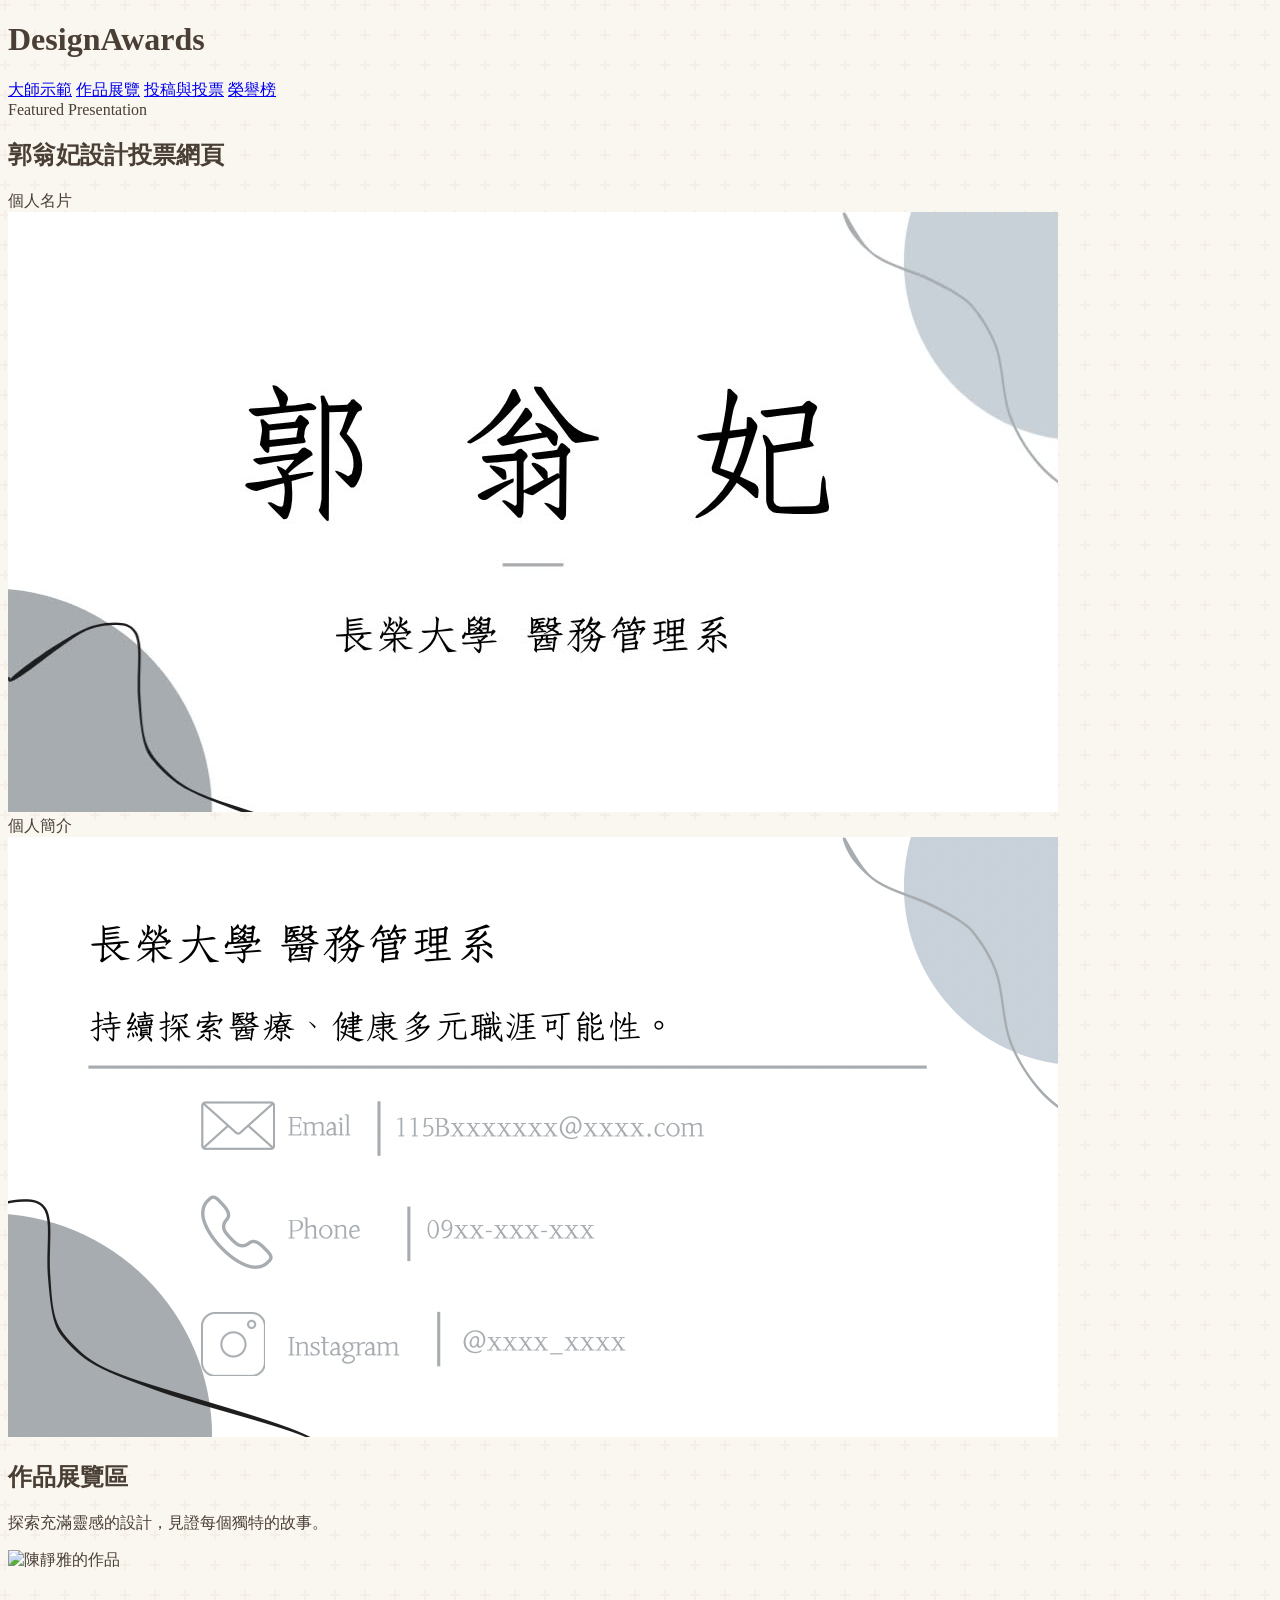
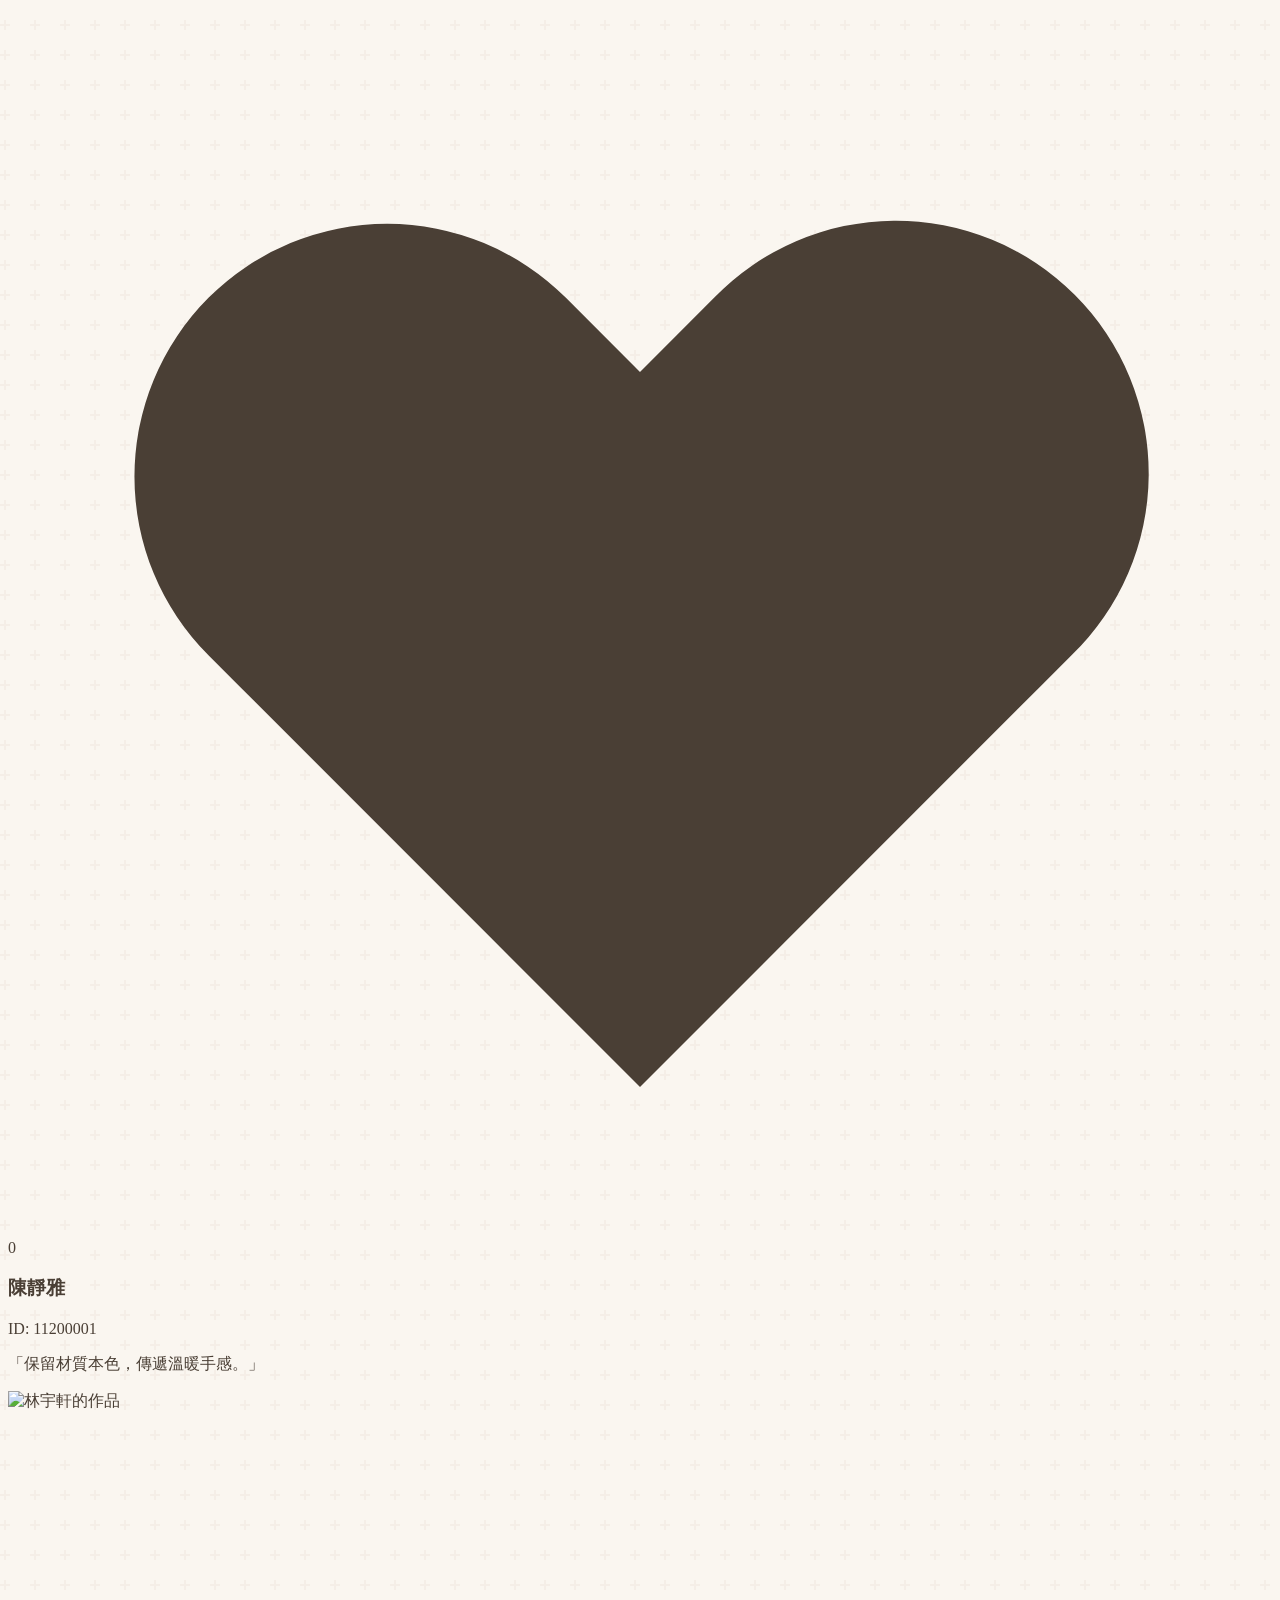
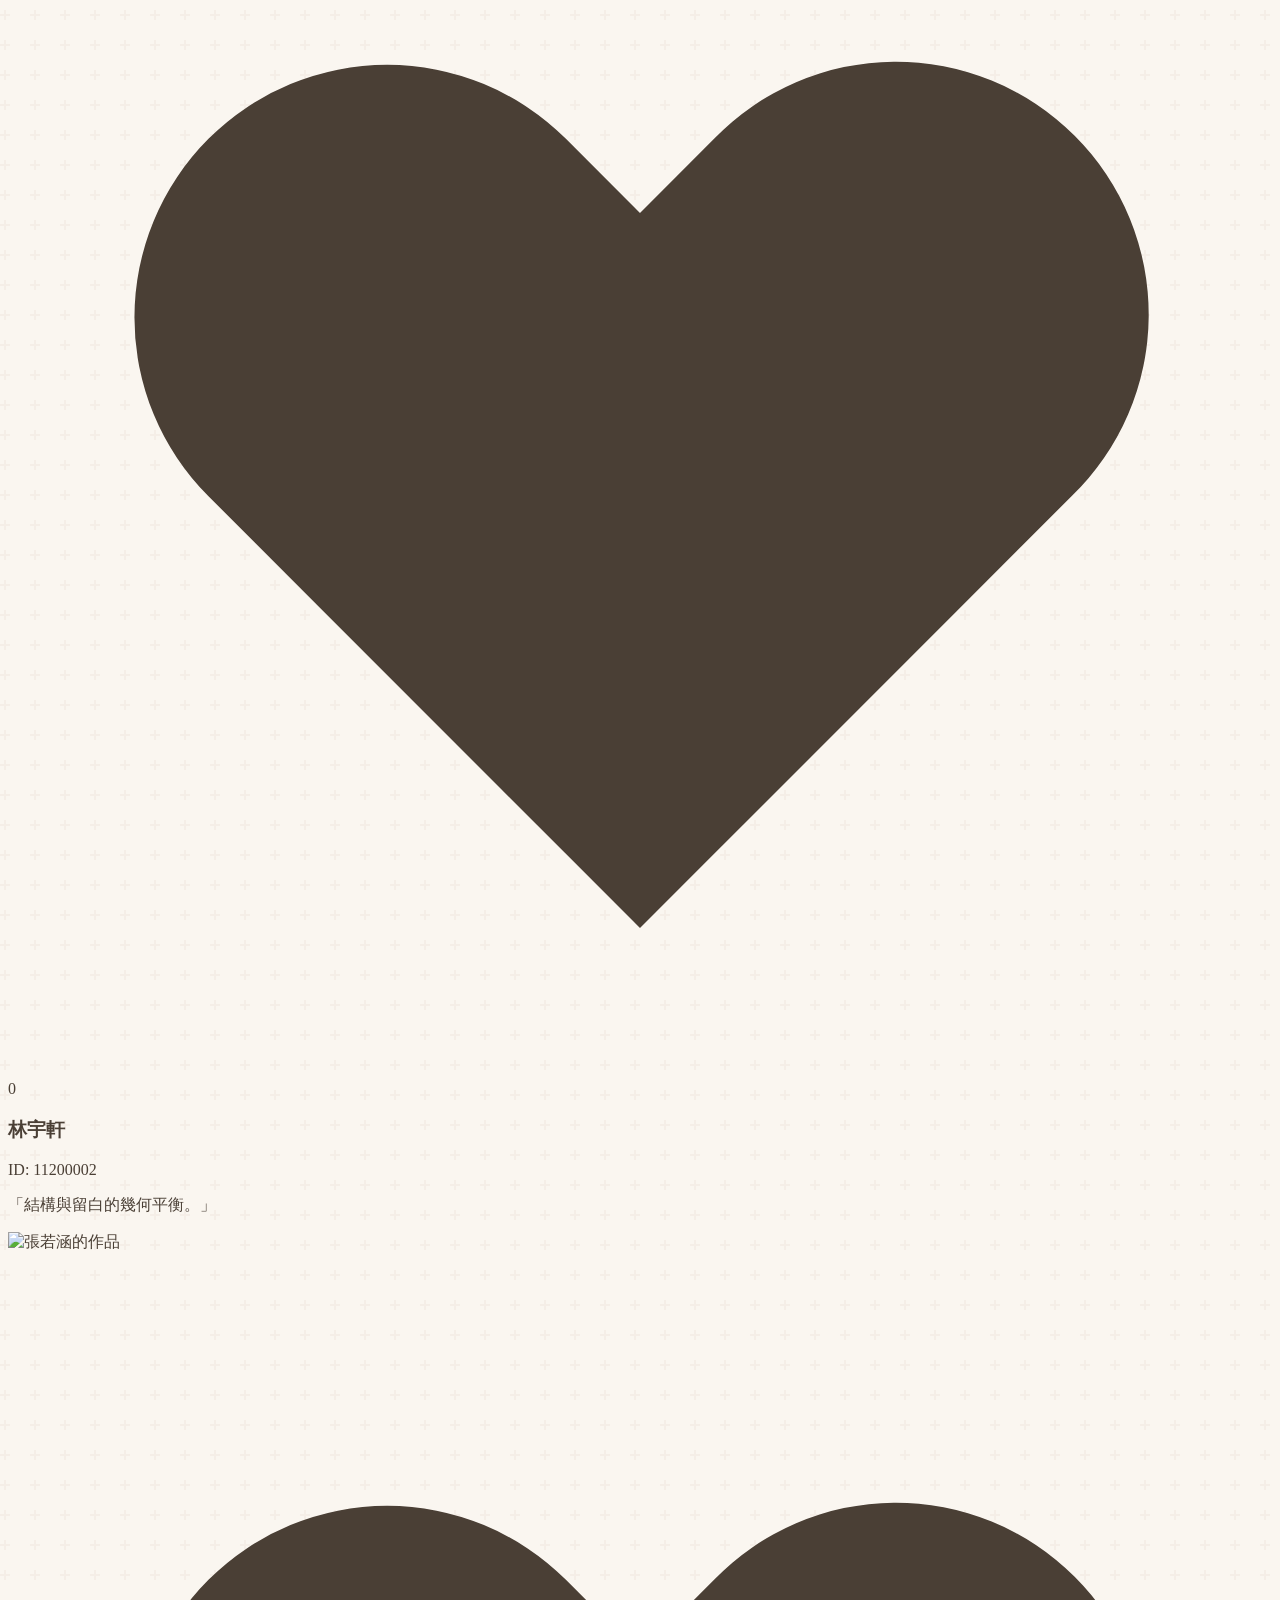
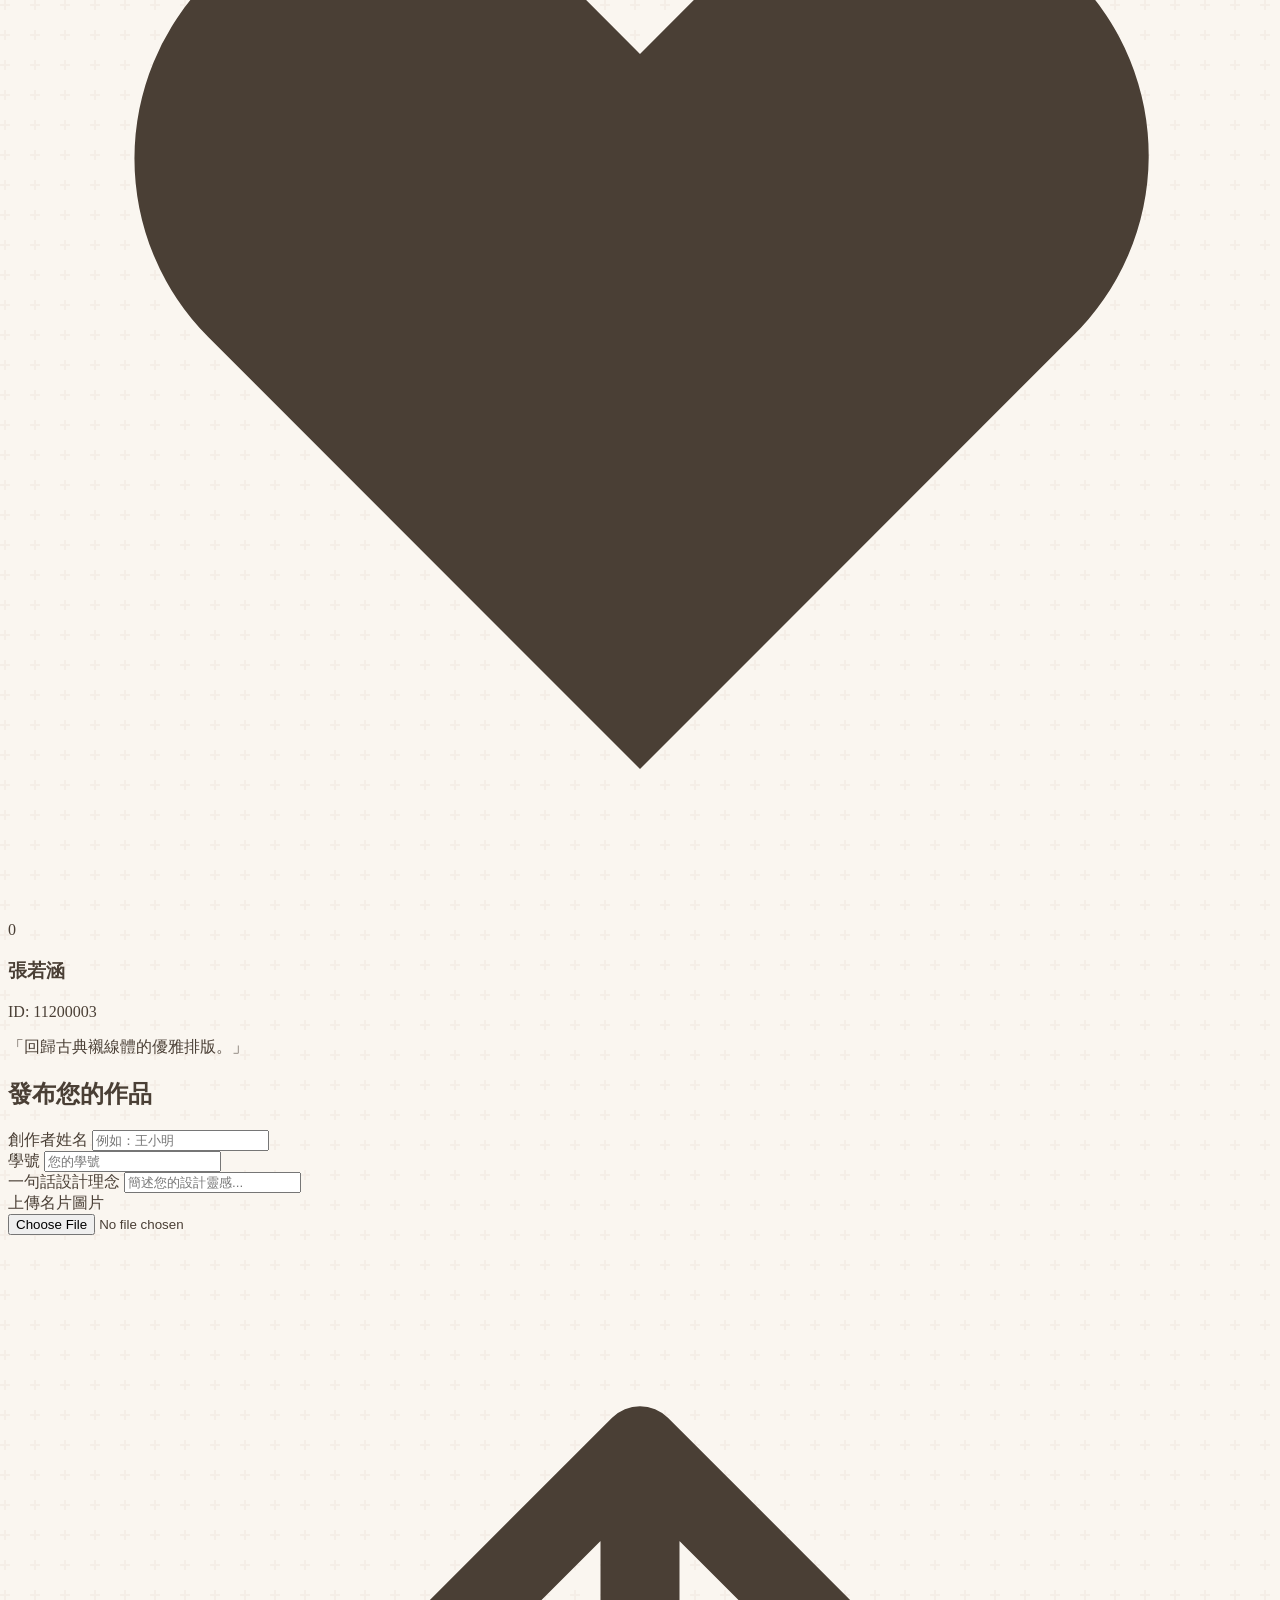
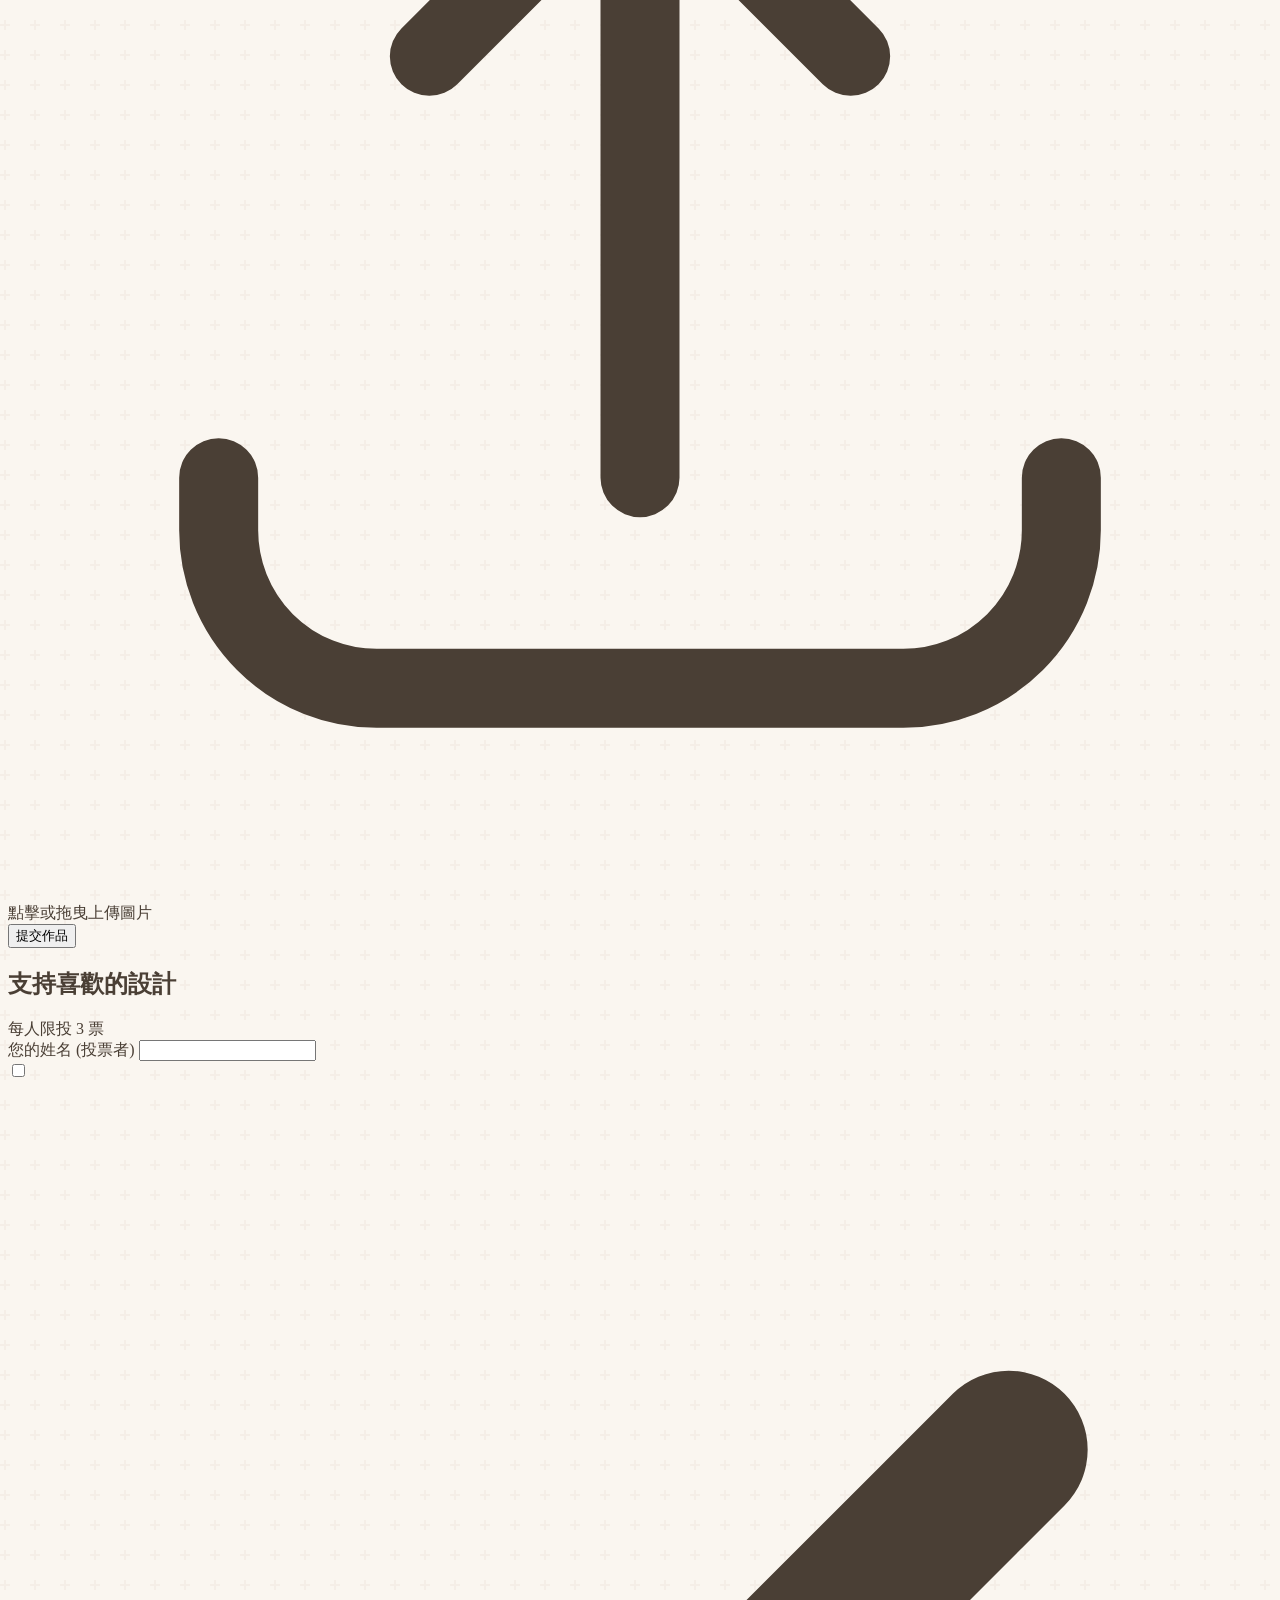
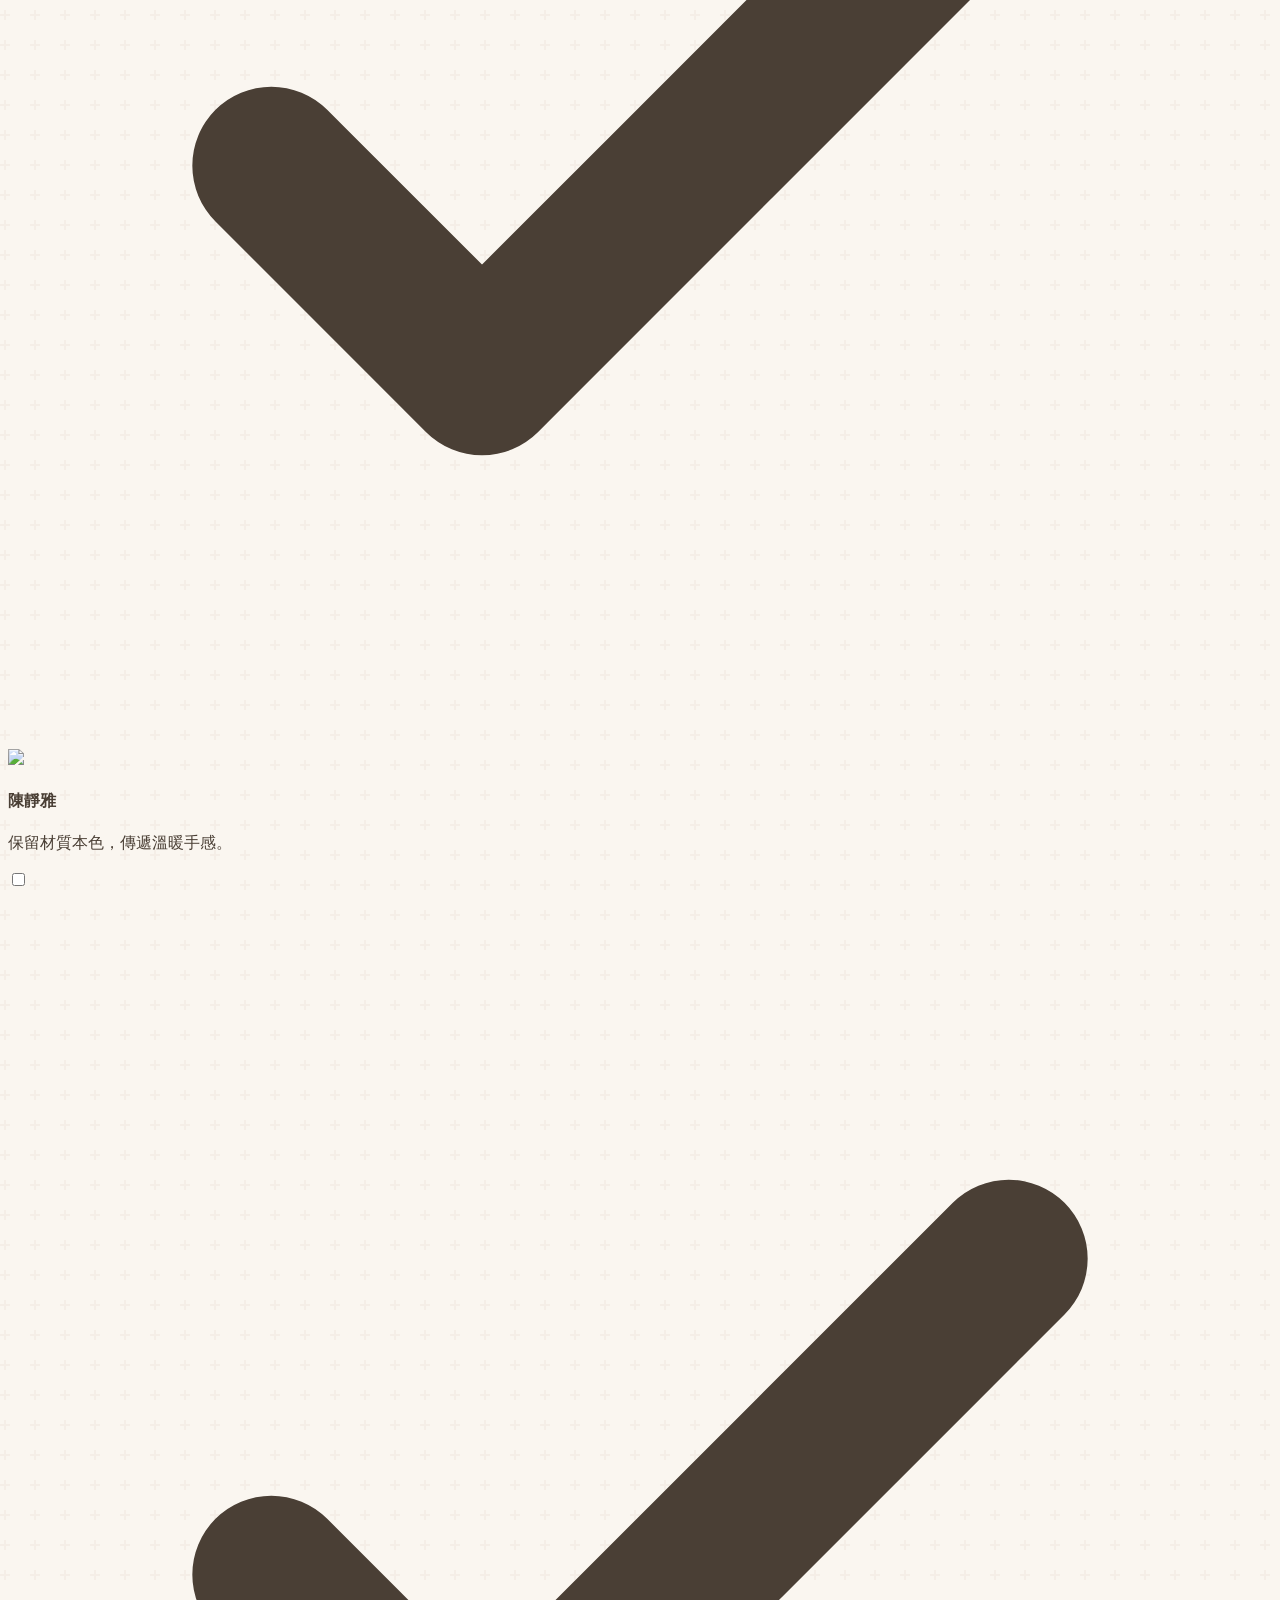
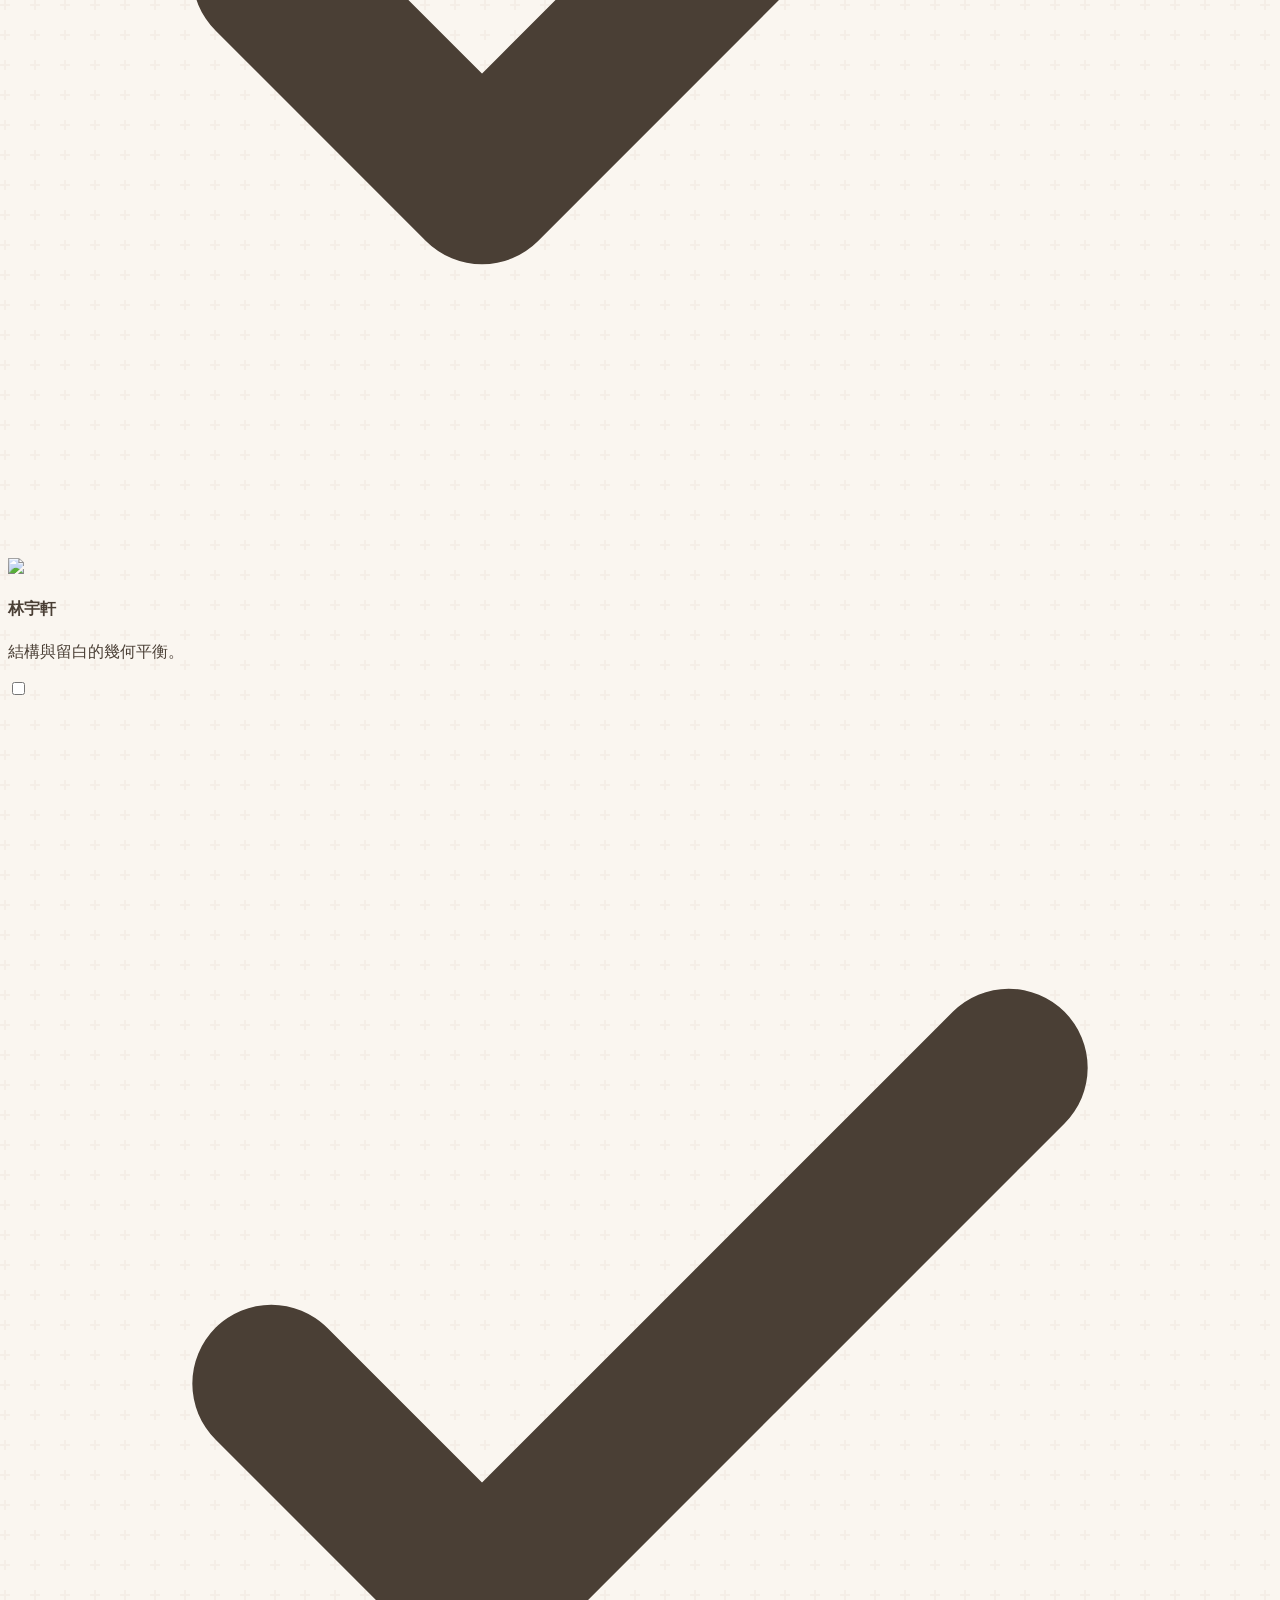
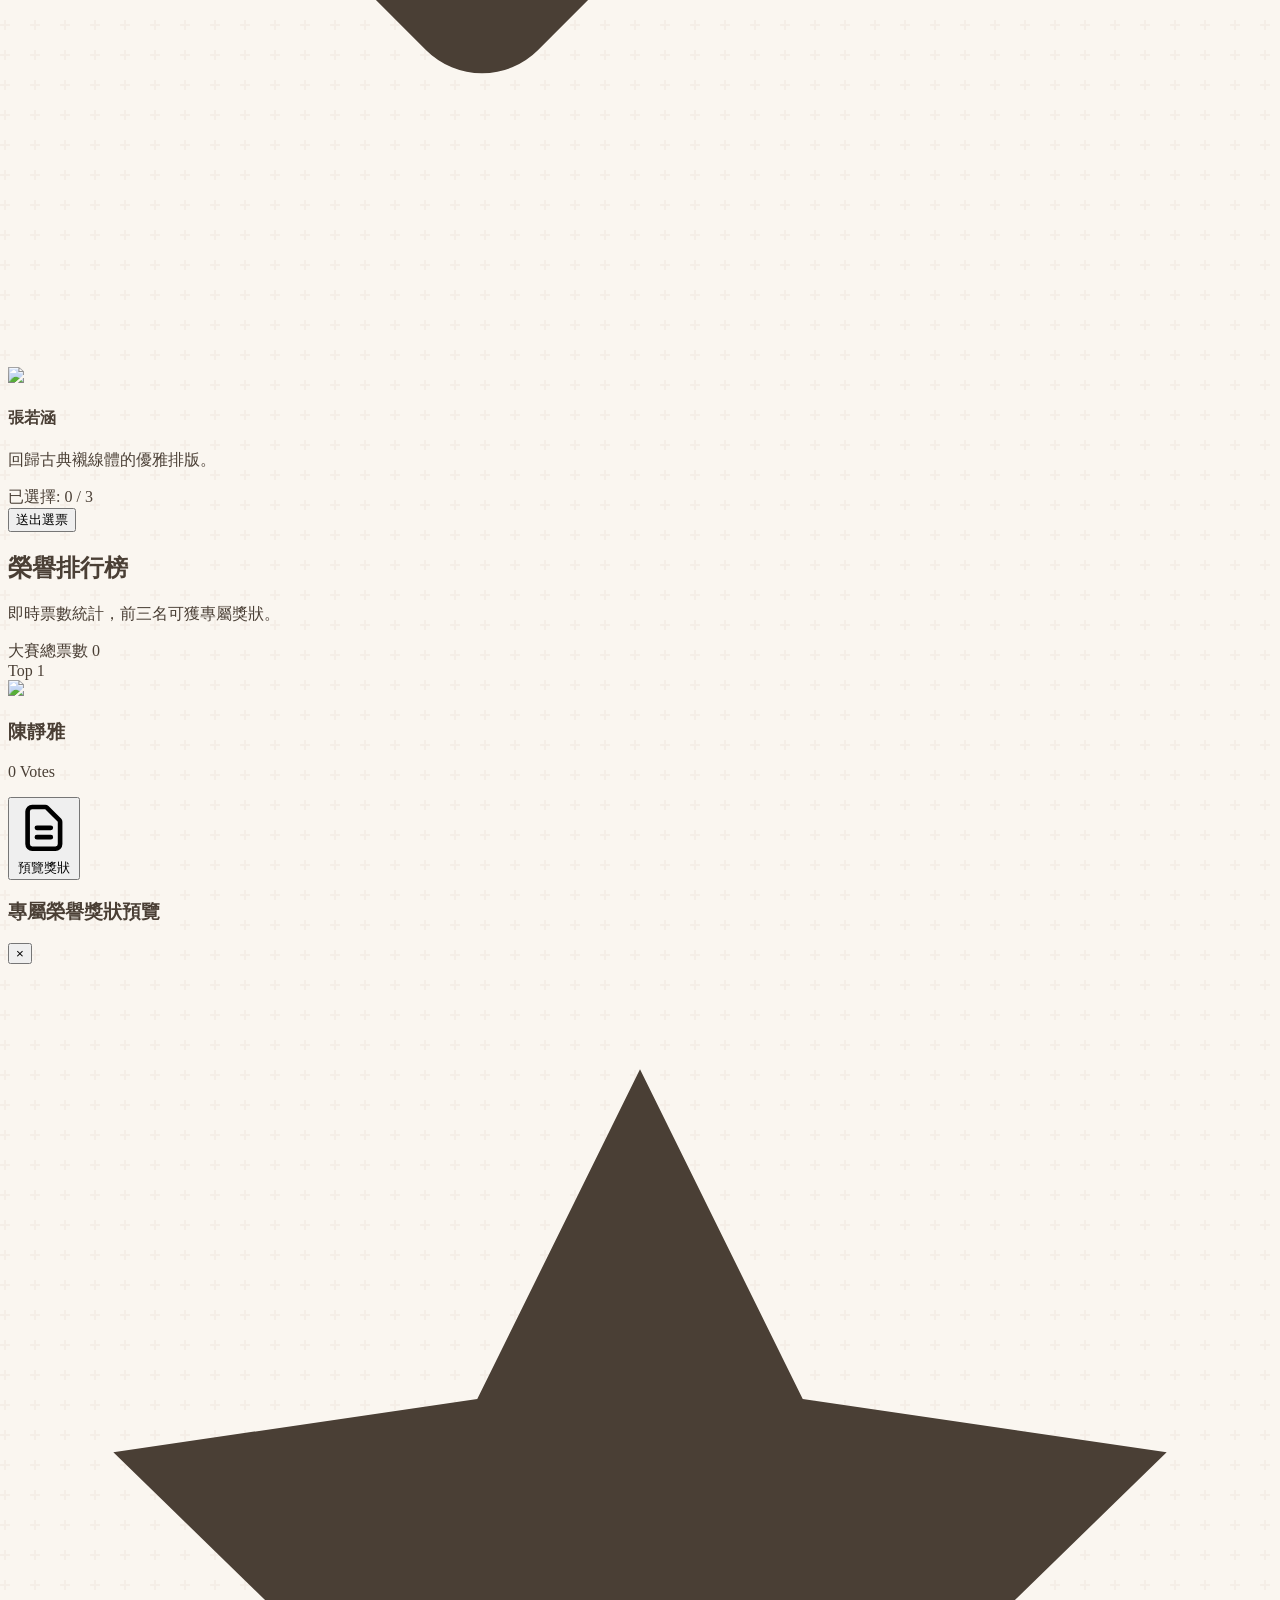
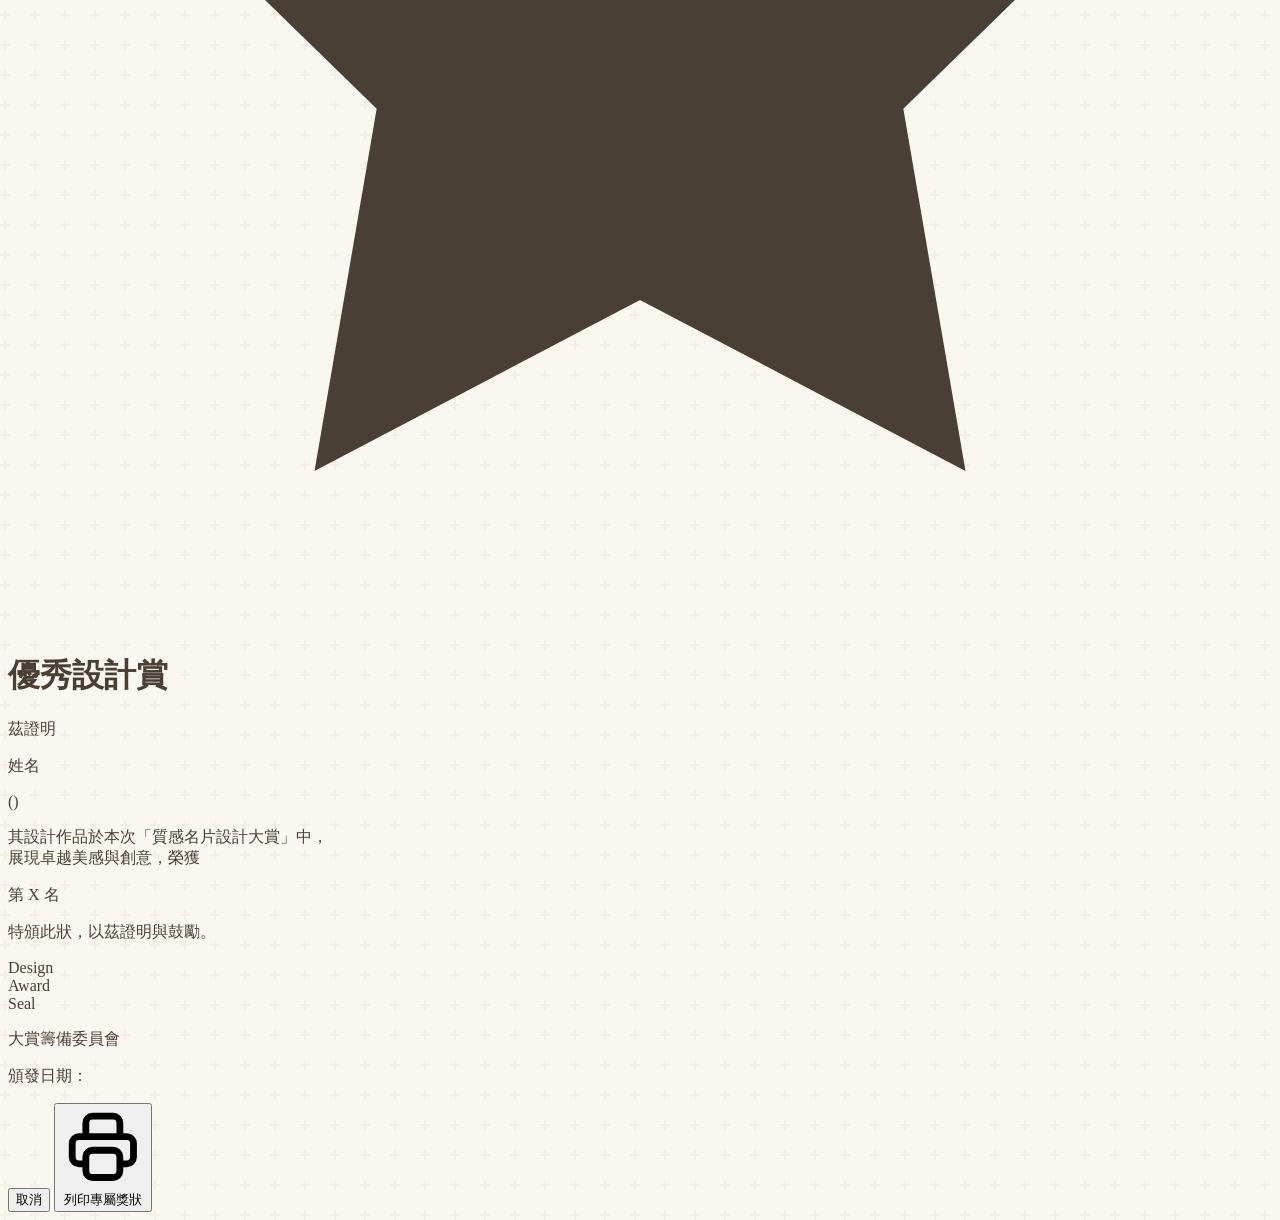
==== index.html @ 56fc7d0a "Rename pagessss.html to index.html" ====
<!DOCTYPE html>
<html lang="zh-TW">
<head>
    <meta charset="UTF-8">
    <meta name="viewport" content="width=device-width, initial-scale=1.0">
    <title>名片展覽與投票系統 | 質感大賞</title>
    <script src="https://cdn.tailwindcss.com"></script>
    <link href="https://fonts.googleapis.com/css2?family=Noto+Serif+TC:wght@400;600;700;900&family=Noto+Sans+TC:wght@300;400;500;700&display=swap" rel="stylesheet">
    <script>
        tailwind.config = {
            theme: {
                extend: {
                    colors: {
                        beige: {
                            50: '#FDFBF7',
                            100: '#FAF6F0', // 主背景
                            200: '#F0E7DB', // 卡片邊框/底色
                            300: '#D4C3B3', // 輔助色
                            400: '#B8A391',
                            500: '#A6907C', // 按鈕 hover
                            600: '#8A735E', // 按鈕主色
                            700: '#6B5744',
                            800: '#4A3F35', // 主要文字
                            900: '#2E261F', // 標題文字
                        }
                    },
                    fontFamily: {
                        serif: ['"Noto Serif TC"', 'serif'],
                        sans: ['"Noto Sans TC"', 'sans-serif'],
                    },
                    boxShadow: {
                        'elegant': '0 10px 30px -10px rgba(74, 63, 53, 0.1)',
                        'elegant-hover': '0 20px 40px -10px rgba(74, 63, 53, 0.15)',
                    }
                }
            }
        }
    </script>
    <style>
        body {
            background-color: #FAF6F0;
            background-image: url("data:image/svg+xml,%3Csvg width='60' height='60' viewBox='0 0 60 60' xmlns='http://www.w3.org/2000/svg'%3E%3Cg fill='none' fill-rule='evenodd'%3E%3Cg fill='%23d4c3b3' fill-opacity='0.15'%3E%3Cpath d='M36 34v-4h-2v4h-4v2h4v4h2v-4h4v-2h-4zm0-30V0h-2v4h-4v2h4v4h2V6h4V4h-4zM6 34v-4H4v4H0v2h4v4h2v-4h4v-2H6zM6 4V0H4v4H0v2h4v4h2V6h4V4H6z'/%3E%3C/g%3E%3C/g%3E%3C/svg%3E");
            color: #4A3F35;
        }

        /* 隱藏原生滾動條，加上優雅樣式 */
        ::-webkit-scrollbar { width: 8px; }
        ::-webkit-scrollbar-track { background: #FAF6F0; }
        ::-webkit-scrollbar-thumb { background: #D4C3B3; border-radius: 4px; }
        ::-webkit-scrollbar-thumb:hover { background: #A6907C; }

        /* 列印模式的 CSS 設定 */
        @media print {
            body * { visibility: hidden; }
            #print-area, #print-area * { visibility: visible; }
            #print-area { position: absolute; left: 0; top: 0; width: 100%; margin: 0; padding: 0; }
            .no-print { display: none !important; }
            @page { margin: 0; }
        }

        .fade-in { animation: fadeIn 0.4s ease-out forwards; }
        @keyframes fadeIn { from { opacity: 0; transform: translateY(10px); } to { opacity: 1; transform: translateY(0); } }

        /* Toast 動畫 */
        @keyframes slideInUp { from { opacity: 0; transform: translate(-50%, 20px); } to { opacity: 1; transform: translate(-50%, 0); } }
        @keyframes fadeOutDown { from { opacity: 1; transform: translate(-50%, 0); } to { opacity: 0; transform: translate(-50%, 20px); } }
        .toast-enter { animation: slideInUp 0.3s ease-out forwards; }
        .toast-leave { animation: fadeOutDown 0.3s ease-in forwards; }
    </style>
</head>
<body class="font-sans antialiased min-h-screen relative pb-20">

    <!-- 導覽列 -->
    <header class="bg-beige-50/90 backdrop-blur-md border-b border-beige-200 sticky top-0 z-40 no-print transition-all duration-300">
        <div class="container mx-auto px-6 py-4 flex justify-between items-center">
            <h1 class="text-2xl font-serif font-bold text-beige-900 tracking-wider">Design<span class="text-beige-500 italic font-normal ml-1">Awards</span></h1>
            <nav class="hidden md:flex space-x-8">
                <a href="#featured" class="text-beige-600 hover:text-beige-900 font-medium transition">大師示範</a>
                <a href="#exhibition" class="text-beige-600 hover:text-beige-900 font-medium transition">作品展覽</a>
                <a href="#submit-vote" class="text-beige-600 hover:text-beige-900 font-medium transition">投稿與投票</a>
                <a href="#ranking" class="text-beige-600 hover:text-beige-900 font-medium transition">榮譽榜</a>
            </nav>
        </div>
    </header>

    <main class="container mx-auto px-4 sm:px-6 py-12 space-y-24 no-print max-w-7xl">
        
        <!-- 0. 主辦人/大標題名片 (Featured Business Card) -->
        <section id="featured" class="relative">
            <div class="text-center mb-12 space-y-4">
                <span class="font-serif italic text-beige-500 tracking-widest text-sm uppercase">Featured Presentation</span>
                <h2 class="text-4xl md:text-5xl font-serif font-bold text-beige-900">郭翁妃設計投票網頁</h2>
                <div class="h-px w-24 bg-beige-400 mx-auto mt-6"></div>
            </div>
            
            <div class="bg-beige-50 p-8 md:p-12 rounded-[2rem] shadow-elegant border border-beige-200 flex flex-col items-center relative overflow-hidden">
                <div class="grid grid-cols-1 lg:grid-cols-2 gap-12 w-full max-w-5xl z-10">
                    <div class="flex flex-col items-center space-y-4 group">
                        <div class="text-beige-500 font-serif tracking-widest text-sm uppercase border-b border-beige-300 pb-1">個人名片</div>
                        <div class="p-4 bg-white rounded-2xl shadow-sm border border-beige-100 group-hover:shadow-elegant transition duration-500 w-full">
                            <img src="850130211_4566708270278937_2692991078120343882_n.jpg" alt="名片正面" class="w-full h-auto rounded-xl">
                        </div>
                    </div>
                    <div class="flex flex-col items-center space-y-4 group">
                        <div class="text-beige-500 font-serif tracking-widest text-sm uppercase border-b border-beige-300 pb-1">個人簡介</div>
                        <div class="p-4 bg-white rounded-2xl shadow-sm border border-beige-100 group-hover:shadow-elegant transition duration-500 w-full">
                            <img src="851751903_1720481749409716_4542122710466961891_n.png" alt="名片背面" class="w-full h-auto rounded-xl">
                        </div>
                    </div>
                </div>
            </div>
        </section>

        <!-- 1. 作品展覽區 -->
        <section id="exhibition" class="space-y-10 scroll-mt-24">
            <div class="flex flex-col items-center text-center space-y-3">
                <h2 class="text-3xl font-serif font-bold text-beige-900">作品展覽區</h2>
                <p class="text-beige-600 font-light">探索充滿靈感的設計，見證每個獨特的故事。</p>
            </div>
            
            <div id="exhibition-grid" class="grid grid-cols-1 md:grid-cols-2 lg:grid-cols-3 gap-8">
                <!-- 卡片將由 JS 動態生成 -->
            </div>
        </section>

        <div id="submit-vote" class="grid grid-cols-1 lg:grid-cols-2 gap-12 scroll-mt-24">
            <!-- 2. 投稿表單 -->
            <section class="bg-beige-50 p-8 rounded-[2rem] shadow-elegant border border-beige-200">
                <h2 class="text-2xl font-serif font-bold text-beige-900 mb-6 border-l-4 border-beige-500 pl-4">發布您的作品</h2>
                <form id="submit-form" class="space-y-6">
                    <div>
                        <label class="block text-beige-700 font-medium mb-2 text-sm">創作者姓名</label>
                        <input type="text" id="submit-name" required class="w-full p-3 bg-white border border-beige-200 rounded-xl focus:ring-2 focus:ring-beige-400 focus:border-beige-400 outline-none transition text-beige-800 placeholder-beige-300" placeholder="例如：王小明">
                    </div>
                    <div>
                        <label class="block text-beige-700 font-medium mb-2 text-sm">學號</label>
                        <input type="text" id="submit-id" required class="w-full p-3 bg-white border border-beige-200 rounded-xl focus:ring-2 focus:ring-beige-400 focus:border-beige-400 outline-none transition text-beige-800 placeholder-beige-300" placeholder="您的學號">
                    </div>
                    <div>
                        <label class="block text-beige-700 font-medium mb-2 text-sm">一句話設計理念</label>
                        <input type="text" id="submit-intro" required class="w-full p-3 bg-white border border-beige-200 rounded-xl focus:ring-2 focus:ring-beige-400 focus:border-beige-400 outline-none transition text-beige-800 placeholder-beige-300" placeholder="簡述您的設計靈感...">
                    </div>
                    <div>
                        <label class="block text-beige-700 font-medium mb-2 text-sm">上傳名片圖片</label>
                        <div class="relative border-2 border-dashed border-beige-300 rounded-xl p-6 hover:bg-beige-100 transition text-center cursor-pointer group">
                            <input type="file" id="submit-image" accept="image/*" required class="absolute inset-0 w-full h-full opacity-0 cursor-pointer z-10">
                            <div class="text-beige-500 group-hover:text-beige-700 transition flex flex-col items-center space-y-2">
                                <svg class="w-8 h-8" fill="none" stroke="currentColor" viewBox="0 0 24 24"><path stroke-linecap="round" stroke-linejoin="round" stroke-width="1.5" d="M4 16v1a3 3 0 003 3h10a3 3 0 003-3v-1m-4-8l-4-4m0 0L8 8m4-4v12"></path></svg>
                                <span class="font-medium text-sm" id="file-name-display">點擊或拖曳上傳圖片</span>
                            </div>
                        </div>
                    </div>
                    <button type="submit" class="w-full bg-beige-600 text-white font-medium tracking-wide py-4 rounded-xl hover:bg-beige-700 hover:shadow-lg transition duration-300">
                        提交作品
                    </button>
                </form>
            </section>

            <!-- 3. 投票區 -->
            <section class="bg-beige-50 p-8 rounded-[2rem] shadow-elegant border border-beige-200 flex flex-col">
                <div class="flex justify-between items-end mb-6">
                    <h2 class="text-2xl font-serif font-bold text-beige-900 border-l-4 border-beige-500 pl-4">支持喜歡的設計</h2>
                    <span class="text-sm bg-beige-200 text-beige-700 px-3 py-1 rounded-full font-medium">每人限投 3 票</span>
                </div>
                
                <form id="vote-form" class="space-y-6 flex-1 flex flex-col">
                    <div>
                        <label class="block text-beige-700 font-medium mb-2 text-sm">您的姓名 (投票者)</label>
                        <input type="text" id="voter-name" required class="w-full p-3 bg-white border border-beige-200 rounded-xl focus:ring-2 focus:ring-beige-400 focus:border-beige-400 outline-none transition text-beige-800 placeholder-beige-300">
                    </div>
                    <div class="flex-1 bg-white border border-beige-200 rounded-xl p-4 overflow-y-auto max-h-[350px]">
                        <div id="vote-options" class="space-y-3">
                            <!-- 選項將由 JS 動態生成 -->
                        </div>
                    </div>
                    <div class="flex justify-between items-center text-sm text-beige-600 font-medium">
                        <span>已選擇: <span id="selected-count" class="text-beige-900 font-bold">0</span> / 3</span>
                    </div>
                    <button type="submit" class="w-full bg-beige-800 text-beige-50 font-medium tracking-wide py-4 rounded-xl hover:bg-black hover:shadow-lg transition duration-300">
                        送出選票
                    </button>
                </form>
            </section>
        </div>

        <!-- 4. 人氣排行 & 5. 獎狀預覽 -->
        <section id="ranking" class="pt-8 pb-16 scroll-mt-24 border-t border-beige-200">
            <div class="flex flex-col md:flex-row justify-between items-end mb-10 gap-4">
                <div class="space-y-2">
                    <h2 class="text-3xl font-serif font-bold text-beige-900">榮譽排行榜</h2>
                    <p class="text-beige-600">即時票數統計，前三名可獲專屬獎狀。</p>
                </div>
                <div class="bg-beige-100 px-6 py-3 rounded-2xl border border-beige-200 flex items-center shadow-inner">
                    <span class="text-beige-700 font-medium mr-3">大賽總票數</span>
                    <span id="total-votes-count" class="text-3xl font-serif font-bold text-beige-900">0</span>
                </div>
            </div>
            
            <div id="ranking-list" class="grid grid-cols-1 md:grid-cols-3 gap-8">
                <!-- 排行將由 JS 動態生成 -->
            </div>
        </section>

    </main>

    <!-- 獎狀預覽 Modal (列印區) -->
    <div id="certificate-modal" class="fixed inset-0 bg-beige-900/40 hidden flex justify-center items-center z-50 no-print backdrop-blur-sm transition-opacity">
        <div class="bg-beige-50 rounded-2xl shadow-2xl overflow-hidden max-w-4xl w-full mx-4 border border-beige-200 transform scale-95 transition-transform" id="cert-modal-content">
            <div class="p-4 bg-white flex justify-between items-center border-b border-beige-200">
                <h3 class="font-serif font-bold text-beige-900 text-lg">專屬榮譽獎狀預覽</h3>
                <button onclick="closeCertificate()" class="text-beige-400 hover:text-beige-800 text-2xl font-light leading-none p-2">&times;</button>
            </div>
            
            <!-- 實際列印的區塊 -->
            <div id="print-area" class="p-10 md:p-16 bg-beige-50 flex flex-col items-center text-center relative overflow-hidden">
                <!-- 質感邊框 -->
                <div class="absolute inset-8 border-[6px] border-double border-beige-300 opacity-60"></div>
                <div class="absolute inset-10 border border-beige-200 opacity-40"></div>
                
                <div class="relative z-10 w-full px-8 py-12 bg-white/40 backdrop-blur-sm">
                    <div class="text-beige-400 mb-6">
                        <svg class="w-16 h-16 mx-auto" fill="currentColor" viewBox="0 0 24 24"><path d="M12 2L15.09 8.26L22 9.27L17 14.14L18.18 21.02L12 17.77L5.82 21.02L7 14.14L2 9.27L8.91 8.26L12 2Z"/></svg>
                    </div>
                    
                    <h1 class="text-4xl md:text-5xl font-serif font-bold text-beige-900 mb-10 tracking-[0.2em] uppercase">優秀設計賞</h1>
                    
                    <div class="text-xl md:text-2xl text-beige-800 space-y-8 mb-16 font-serif">
                        <p class="text-beige-600 font-sans text-lg">茲證明</p>
                        <div class="flex justify-center items-end gap-4 border-b border-beige-400 pb-2 max-w-md mx-auto">
                            <p class="text-4xl font-bold text-beige-900" id="cert-name">姓名</p>
                            <p class="text-lg text-beige-600 font-sans mb-1">(<span id="cert-id"></span>)</p>
                        </div>
                        <p class="font-sans text-lg text-beige-700 leading-relaxed max-w-xl mx-auto">
                            其設計作品於本次「質感名片設計大賞」中，<br>
                            展現卓越美感與創意，榮獲
                        </p>
                        <p class="text-3xl font-bold text-beige-800 tracking-wider" id="cert-rank">第 X 名</p>
                        <p class="font-sans text-lg text-beige-600">特頒此狀，以茲證明與鼓勵。</p>
                    </div>
                    
                    <div class="mt-16 flex justify-between items-end max-w-2xl mx-auto px-4">
                        <div class="text-center">
                            <div class="w-24 h-24 border-4 border-beige-300 rounded-full flex items-center justify-center opacity-80 rotate-12 mx-auto mb-2">
                                <span class="font-serif font-bold text-beige-500 text-xs tracking-widest uppercase text-center leading-tight">Design<br>Award<br>Seal</span>
                            </div>
                        </div>
                        <div class="text-right border-t border-beige-400 pt-4">
                            <p class="font-serif font-bold text-xl text-beige-900 mb-1">大賞籌備委員會</p>
                            <p class="text-sm text-beige-500 font-sans">頒發日期：<span id="cert-date"></span></p>
                        </div>
                    </div>
                </div>
            </div>

            <div class="p-4 md:p-6 bg-white border-t border-beige-200 flex justify-end space-x-4">
                <button onclick="closeCertificate()" class="px-6 py-2.5 rounded-xl bg-beige-100 text-beige-700 hover:bg-beige-200 font-medium transition">取消</button>
                <button onclick="window.print()" class="px-8 py-2.5 rounded-xl bg-beige-800 text-beige-50 hover:bg-black font-medium transition flex items-center shadow-md">
                    <svg class="w-5 h-5 mr-2" fill="none" stroke="currentColor" viewBox="0 0 24 24"><path stroke-linecap="round" stroke-linejoin="round" stroke-width="2" d="M17 17h2a2 2 0 002-2v-4a2 2 0 00-2-2H5a2 2 0 00-2 2v4a2 2 0 002 2h2m2 4h6a2 2 0 002-2v-4a2 2 0 00-2-2H9a2 2 0 00-2 2v4a2 2 0 002 2zm8-12V5a2 2 0 00-2-2H9a2 2 0 00-2 2v4h10z"></path></svg>
                    列印專屬獎狀
                </button>
            </div>
        </div>
    </div>

    <!-- 自訂 Toast 容器 -->
    <div id="toast-container" class="fixed top-24 left-1/2 transform -translate-x-1/2 z-50 flex flex-col gap-3 no-print pointer-events-none"></div>

    <script>
        // --- 優雅的 Toast 提示功能 ---
        function showToast(message, type = 'success') {
            const container = document.getElementById('toast-container');
            const toast = document.createElement('div');
            
            const bgColor = type === 'error' ? 'bg-red-50 text-red-800 border-red-200' : 'bg-beige-800 text-beige-50 border-beige-900';
            const icon = type === 'error' 
                ? '<svg class="w-5 h-5 mr-2 text-red-500" fill="none" viewBox="0 0 24 24" stroke="currentColor"><path stroke-linecap="round" stroke-linejoin="round" stroke-width="2" d="M12 8v4m0 4h.01M21 12a9 9 0 11-18 0 9 9 0 0118 0z" /></svg>'
                : '<svg class="w-5 h-5 mr-2 text-beige-300" fill="none" viewBox="0 0 24 24" stroke="currentColor"><path stroke-linecap="round" stroke-linejoin="round" stroke-width="2" d="M5 13l4 4L19 7" /></svg>';

            toast.className = `flex items-center px-6 py-3 rounded-full shadow-xl border ${bgColor} font-medium text-sm toast-enter pointer-events-auto`;
            toast.innerHTML = `${icon} ${message}`;
            
            container.appendChild(toast);

            setTimeout(() => {
                toast.classList.replace('toast-enter', 'toast-leave');
                toast.addEventListener('animationend', () => toast.remove());
            }, 3000);
        }

        // --- 狀態管理 ---
        let works = [
            {
                id: 1,
                name: "陳靜雅",
                studentId: "11200001",
                intro: "保留材質本色，傳遞溫暖手感。",
                imageUrl: "https://placehold.co/800x500/E6DED5/4A3F35?font=playfair-display&text=Minimalist+Concept",
                votes: 0
            },
            {
                id: 2,
                name: "林宇軒",
                studentId: "11200002",
                intro: "結構與留白的幾何平衡。",
                imageUrl: "https://placehold.co/800x500/D4C3B3/2E261F?font=playfair-display&text=Geometric+Space",
                votes: 0
            },
            {
                id: 3,
                name: "張若涵",
                studentId: "11200003",
                intro: "回歸古典襯線體的優雅排版。",
                imageUrl: "https://placehold.co/800x500/F0E7DB/6B5744?font=playfair-display&text=Classic+Typography",
                votes: 0
            }
        ];
        
        let totalVotes = 0;

        // --- DOM 元素 ---
        const exhibitionGrid = document.getElementById('exhibition-grid');
        const voteOptions = document.getElementById('vote-options');
        const rankingList = document.getElementById('ranking-list');
        const totalVotesCount = document.getElementById('total-votes-count');
        const fileInput = document.getElementById('submit-image');
        const fileNameDisplay = document.getElementById('file-name-display');
        const selectedCountDisplay = document.getElementById('selected-count');

        // 處理檔名顯示
        fileInput.addEventListener('change', (e) => {
            if (e.target.files.length > 0) {
                fileNameDisplay.textContent = e.target.files[0].name;
                fileNameDisplay.classList.add('text-beige-800', 'font-bold');
            } else {
                fileNameDisplay.textContent = '點擊或拖曳上傳圖片';
                fileNameDisplay.classList.remove('text-beige-800', 'font-bold');
            }
        });

        // --- 渲染函數 ---
        function renderAll() {
            renderExhibition();
            renderVoteOptions();
            renderRanking();
        }

        function renderExhibition() {
            exhibitionGrid.innerHTML = '';
            works.forEach((work, index) => {
                const card = document.createElement('div');
                card.className = "bg-white rounded-[1.5rem] p-4 shadow-sm border border-beige-100 hover:shadow-elegant transition-all duration-300 flex flex-col group fade-in";
                card.style.animationDelay = `${index * 0.1}s`;
                card.innerHTML = `
                    <div class="h-56 overflow-hidden rounded-xl bg-beige-50 relative mb-5">
                        <img src="${work.imageUrl}" alt="${work.name}的作品" class="w-full h-full object-cover object-center transform group-hover:scale-105 transition duration-700">
                        <div class="absolute top-3 right-3 bg-white/90 backdrop-blur text-beige-800 text-xs font-bold px-3 py-1.5 rounded-full shadow-sm flex items-center border border-beige-100">
                            <svg class="w-3.5 h-3.5 mr-1 text-beige-500" fill="currentColor" viewBox="0 0 20 20"><path fill-rule="evenodd" d="M3.172 5.172a4 4 0 015.656 0L10 6.343l1.172-1.171a4 4 0 115.656 5.656L10 17.657l-6.828-6.829a4 4 0 010-5.656z" clip-rule="evenodd" /></svg>
                            ${work.votes}
                        </div>
                    </div>
                    <div class="px-2 flex-1 flex flex-col">
                        <div class="flex justify-between items-start mb-2">
                            <h3 class="text-xl font-serif font-bold text-beige-900">${work.name}</h3>
                            <span class="text-xs text-beige-400 font-medium">ID: ${work.studentId}</span>
                        </div>
                        <p class="text-sm text-beige-600 font-light mt-auto leading-relaxed border-t border-beige-100 pt-3">「${work.intro}」</p>
                    </div>
                `;
                exhibitionGrid.appendChild(card);
            });
        }

        function updateVoteCount() {
            const checkedCount = document.querySelectorAll('.vote-checkbox:checked').length;
            selectedCountDisplay.textContent = checkedCount;
            
            // 視覺提示
            const checkboxes = document.querySelectorAll('.vote-checkbox');
            checkboxes.forEach(cb => {
                const label = cb.closest('label');
                if (!cb.checked && checkedCount >= 3) {
                    cb.disabled = true;
                    label.classList.add('opacity-50', 'cursor-not-allowed');
                } else {
                    cb.disabled = false;
                    label.classList.remove('opacity-50', 'cursor-not-allowed');
                }
                
                // 選中狀態的邊框高亮
                if(cb.checked) {
                    label.classList.add('border-beige-500', 'bg-beige-50/50');
                    label.classList.remove('border-transparent');
                } else {
                    label.classList.remove('border-beige-500', 'bg-beige-50/50');
                    label.classList.add('border-transparent');
                }
            });
        }

        function renderVoteOptions() {
            voteOptions.innerHTML = '';
            works.forEach(work => {
                const label = document.createElement('label');
                label.className = "flex items-center p-3 rounded-xl hover:bg-beige-50 cursor-pointer transition border border-transparent";
                label.innerHTML = `
                    <div class="relative flex items-center justify-center mr-4">
                        <input type="checkbox" name="vote-item" value="${work.id}" class="peer appearance-none w-6 h-6 border-2 border-beige-300 rounded focus:ring-2 focus:ring-beige-400 focus:outline-none checked:bg-beige-600 checked:border-beige-600 transition-colors vote-checkbox cursor-pointer">
                        <svg class="absolute w-4 h-4 text-white opacity-0 peer-checked:opacity-100 pointer-events-none" fill="none" viewBox="0 0 24 24" stroke="currentColor" stroke-width="3"><path stroke-linecap="round" stroke-linejoin="round" d="M5 13l4 4L19 7"/></svg>
                    </div>
                    <img src="${work.imageUrl}" class="w-12 h-12 object-cover rounded-lg shadow-sm mr-4 border border-beige-100">
                    <div class="flex-1 min-w-0">
                        <h4 class="font-serif font-bold text-beige-900 truncate">${work.name}</h4>
                        <p class="text-xs text-beige-500 truncate">${work.intro}</p>
                    </div>
                `;
                voteOptions.appendChild(label);
            });

            const checkboxes = document.querySelectorAll('.vote-checkbox');
            checkboxes.forEach(cb => {
                cb.addEventListener('change', updateVoteCount);
            });
            updateVoteCount(); // 初始化狀態
        }

        function renderRanking() {
            rankingList.innerHTML = '';
            totalVotesCount.textContent = totalVotes;

            const sortedWorks = [...works].sort((a, b) => b.votes - a.votes).slice(0, 3);
            const medals = ['Top 1', 'Top 2', 'Top 3'];
            const rankColors = ['text-yellow-600', 'text-slate-500', 'text-amber-700'];

            sortedWorks.forEach((work, index) => {
                if (work.votes === 0 && index !== 0) return; // 沒票不顯示二三名

                const card = document.createElement('div');
                card.className = `bg-white rounded-[2rem] p-6 border border-beige-200 shadow-sm hover:shadow-elegant transition flex flex-col items-center text-center relative mt-6 fade-in`;
                card.style.animationDelay = `${index * 0.15}s`;
                
                card.innerHTML = `
                    <div class="absolute -top-5 bg-beige-800 text-beige-50 font-serif font-bold text-sm tracking-wider px-6 py-1.5 rounded-full shadow-md uppercase">
                        ${medals[index]}
                    </div>
                    <div class="w-28 h-28 mt-4 mb-4 rounded-full p-1 border border-beige-200">
                        <img src="${work.imageUrl}" class="w-full h-full object-cover rounded-full">
                    </div>
                    <h3 class="font-serif font-bold text-xl text-beige-900 mb-1">${work.name}</h3>
                    <p class="text-3xl font-serif font-black text-beige-600 my-3 flex items-baseline gap-1">
                        ${work.votes} <span class="text-sm font-sans font-normal text-beige-400">Votes</span>
                    </p>
                    <button onclick="openCertificate('${work.name}', '${work.studentId}', ${index + 1})" class="mt-auto px-5 py-2.5 bg-beige-50 border border-beige-300 text-beige-700 rounded-xl hover:bg-beige-100 hover:text-beige-900 font-medium text-sm w-full transition flex justify-center items-center gap-2">
                        <svg class="w-4 h-4" fill="none" stroke="currentColor" viewBox="0 0 24 24"><path stroke-linecap="round" stroke-linejoin="round" stroke-width="2" d="M9 12h6m-6 4h6m2 5H7a2 2 0 01-2-2V5a2 2 0 012-2h5.586a1 1 0 01.707.293l5.414 5.414a1 1 0 01.293.707V19a2 2 0 01-2 2z"></path></svg>
                        預覽獎狀
                    </button>
                `;
                rankingList.appendChild(card);
            });
        }

        // --- 互動邏輯 ---

        // 投稿
        document.getElementById('submit-form').addEventListener('submit', function(e) {
            e.preventDefault();
            
            const name = document.getElementById('submit-name').value;
            const studentId = document.getElementById('submit-id').value;
            const intro = document.getElementById('submit-intro').value;
            
            if (fileInput.files && fileInput.files[0]) {
                const reader = new FileReader();
                reader.onload = function(event) {
                    const newWork = {
                        id: Date.now(),
                        name: name,
                        studentId: studentId,
                        intro: intro,
                        imageUrl: event.target.result,
                        votes: 0
                    };
                    works.unshift(newWork);
                    renderAll();
                    document.getElementById('submit-form').reset();
                    fileNameDisplay.textContent = '點擊或拖曳上傳圖片';
                    fileNameDisplay.classList.remove('text-beige-800', 'font-bold');
                    showToast('作品發布成功！已展示於畫廊。');
                };
                reader.readAsDataURL(fileInput.files[0]);
            }
        });

        // 投票
        document.getElementById('vote-form').addEventListener('submit', function(e) {
            e.preventDefault();
            
            const voterName = document.getElementById('voter-name').value;
            const checkedBoxes = document.querySelectorAll('.vote-checkbox:checked');
            
            if (checkedBoxes.length === 0) {
                showToast('請至少選擇一件喜歡的作品。', 'error');
                return;
            }

            let votedCount = 0;
            checkedBoxes.forEach(cb => {
                const workId = parseInt(cb.value);
                const workIndex = works.findIndex(w => w.id === workId);
                if (workIndex !== -1) {
                    works[workIndex].votes += 1;
                    votedCount++;
                    totalVotes++;
                }
            });

            renderAll();
            document.getElementById('vote-form').reset();
            updateVoteCount();
            showToast(`感謝 ${voterName} 的支持！已成功投下 ${votedCount} 票。`);
        });

        // --- 獎狀功能 ---
        const certModal = document.getElementById('certificate-modal');
        const certModalContent = document.getElementById('cert-modal-content');
        
        function openCertificate(name, studentId, rank) {
            document.getElementById('cert-name').textContent = name;
            document.getElementById('cert-id').textContent = studentId;
            document.getElementById('cert-rank').textContent = `第 ${rank} 名`;
            
            const today = new Date();
            document.getElementById('cert-date').textContent = `${today.getFullYear()}/${(today.getMonth() + 1).toString().padStart(2, '0')}/${today.getDate().toString().padStart(2, '0')}`;
            
            certModal.classList.remove('hidden');
            // 觸發進場動畫
            setTimeout(() => {
                certModalContent.classList.remove('scale-95');
                certModalContent.classList.add('scale-100');
            }, 10);
        }

        function closeCertificate() {
            certModalContent.classList.remove('scale-100');
            certModalContent.classList.add('scale-95');
            setTimeout(() => {
                certModal.classList.add('hidden');
            }, 150);
        }

        // 初始化
        renderAll();

    </script>
</body>
</html>
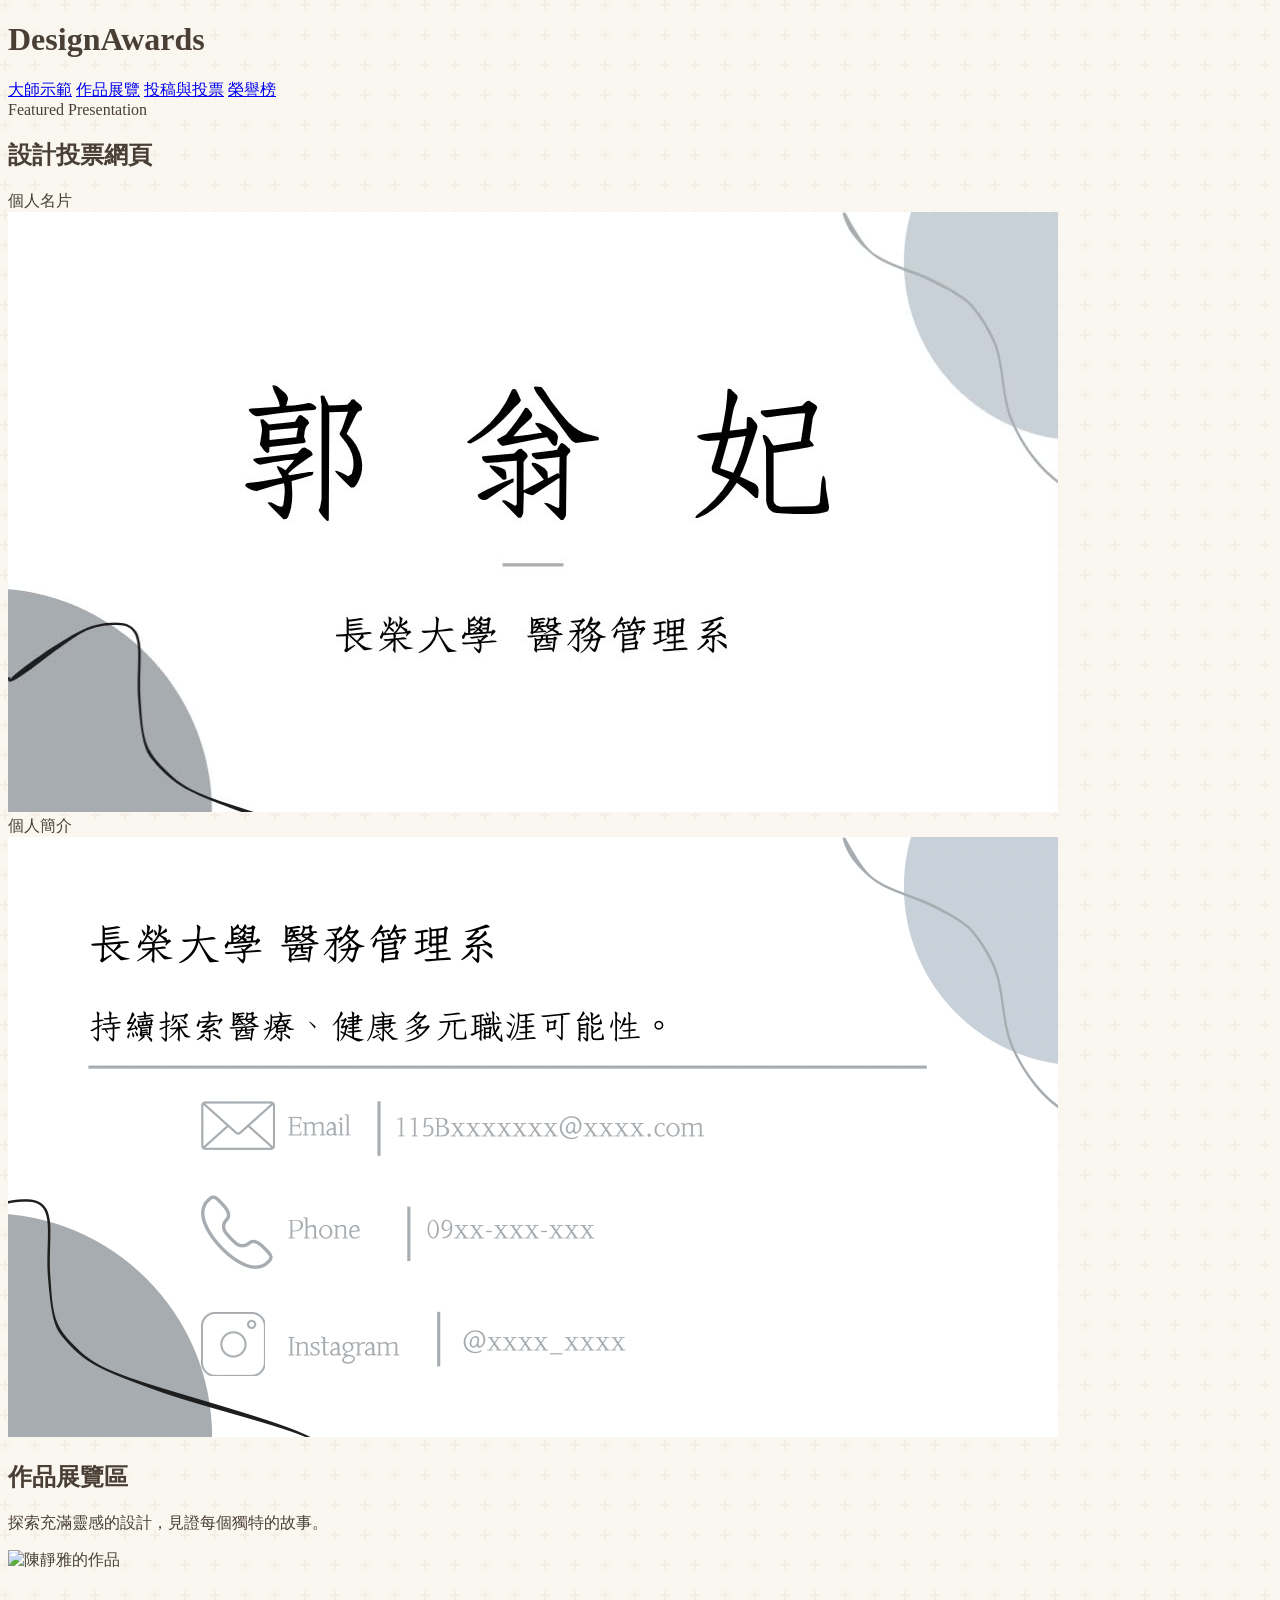
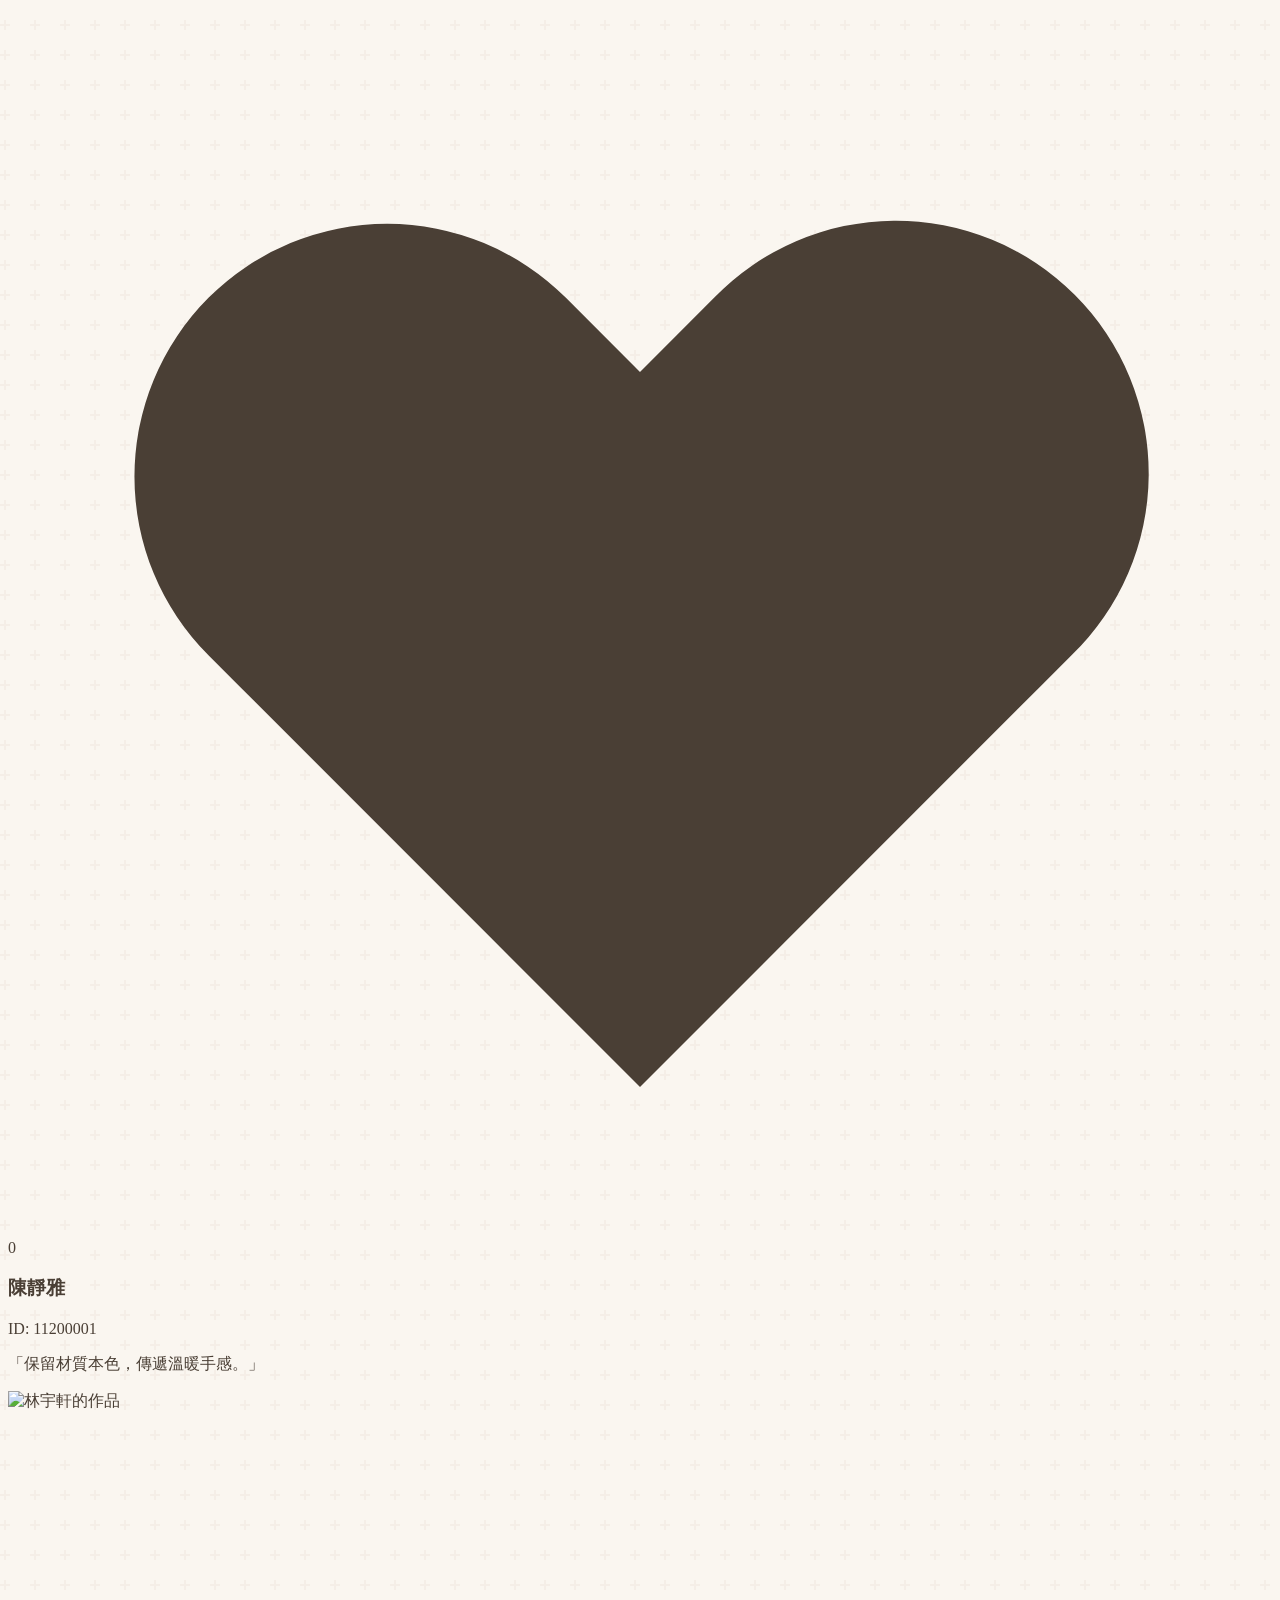
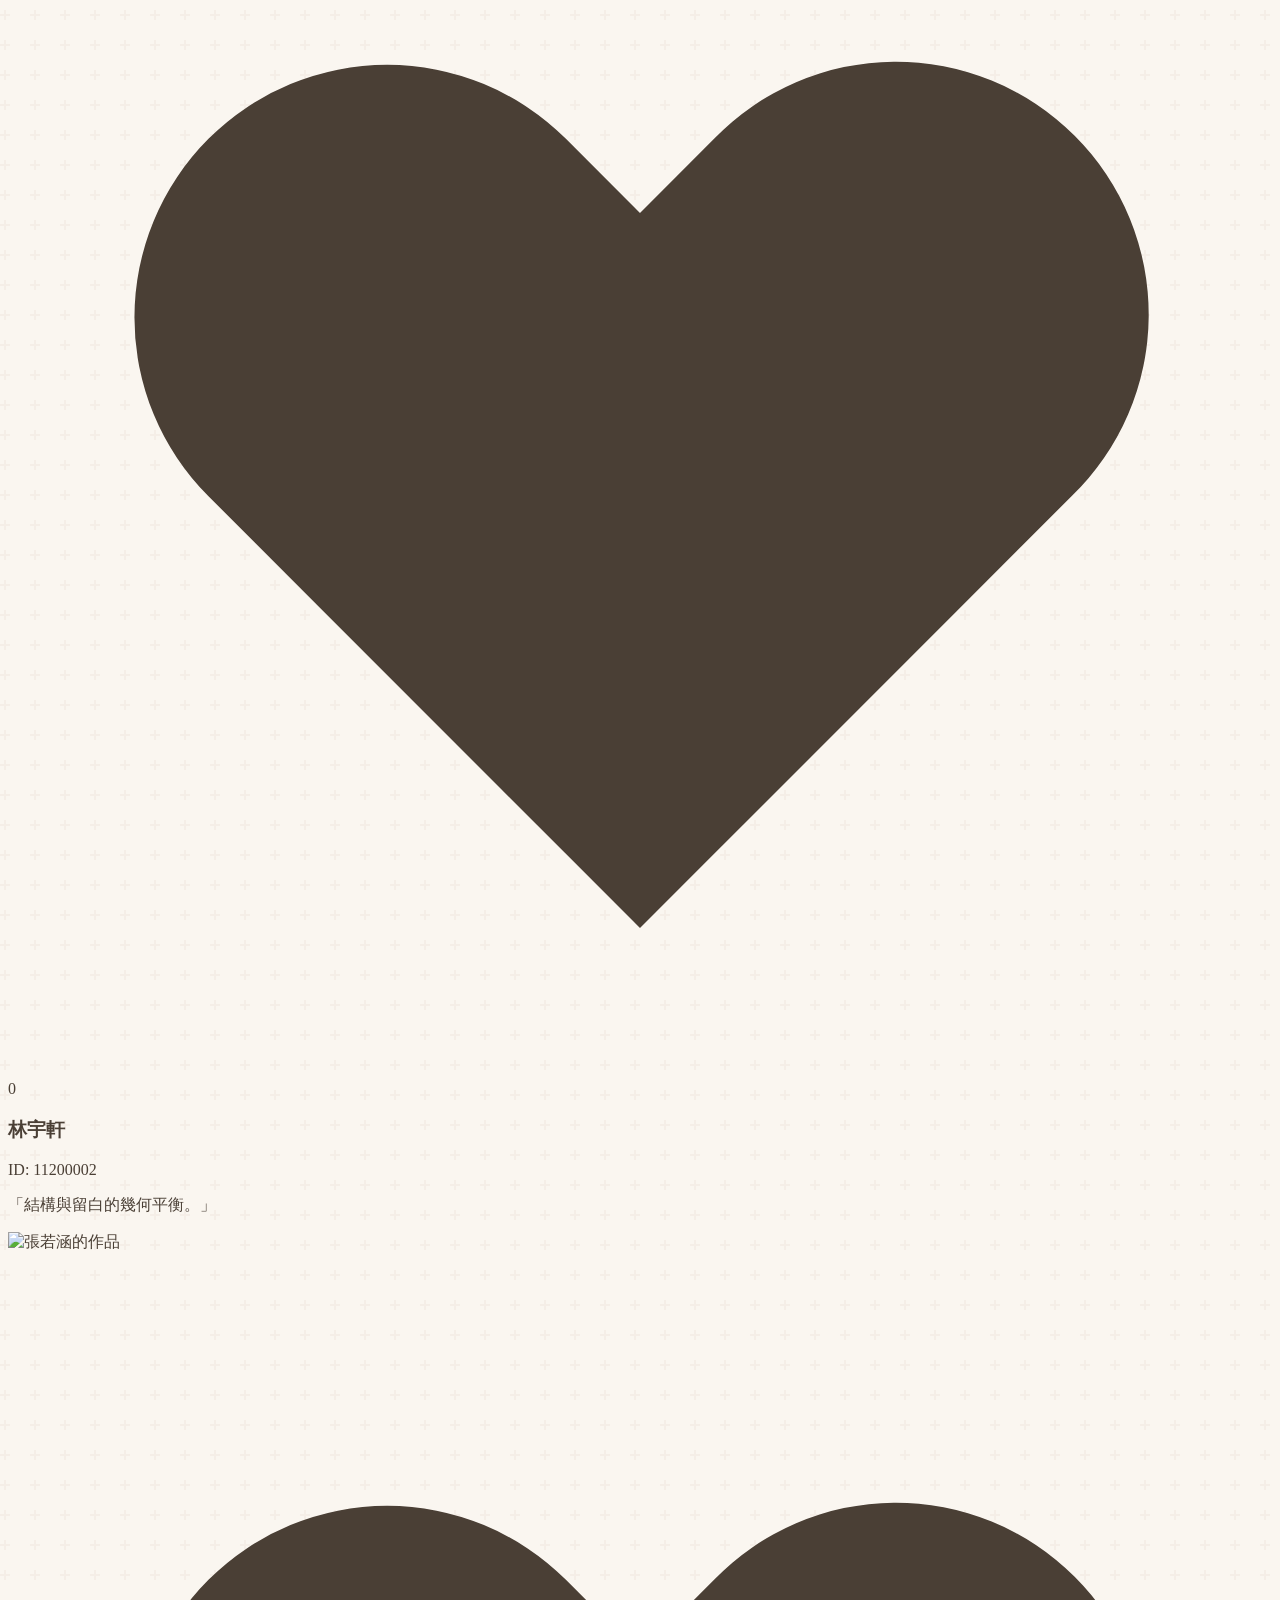
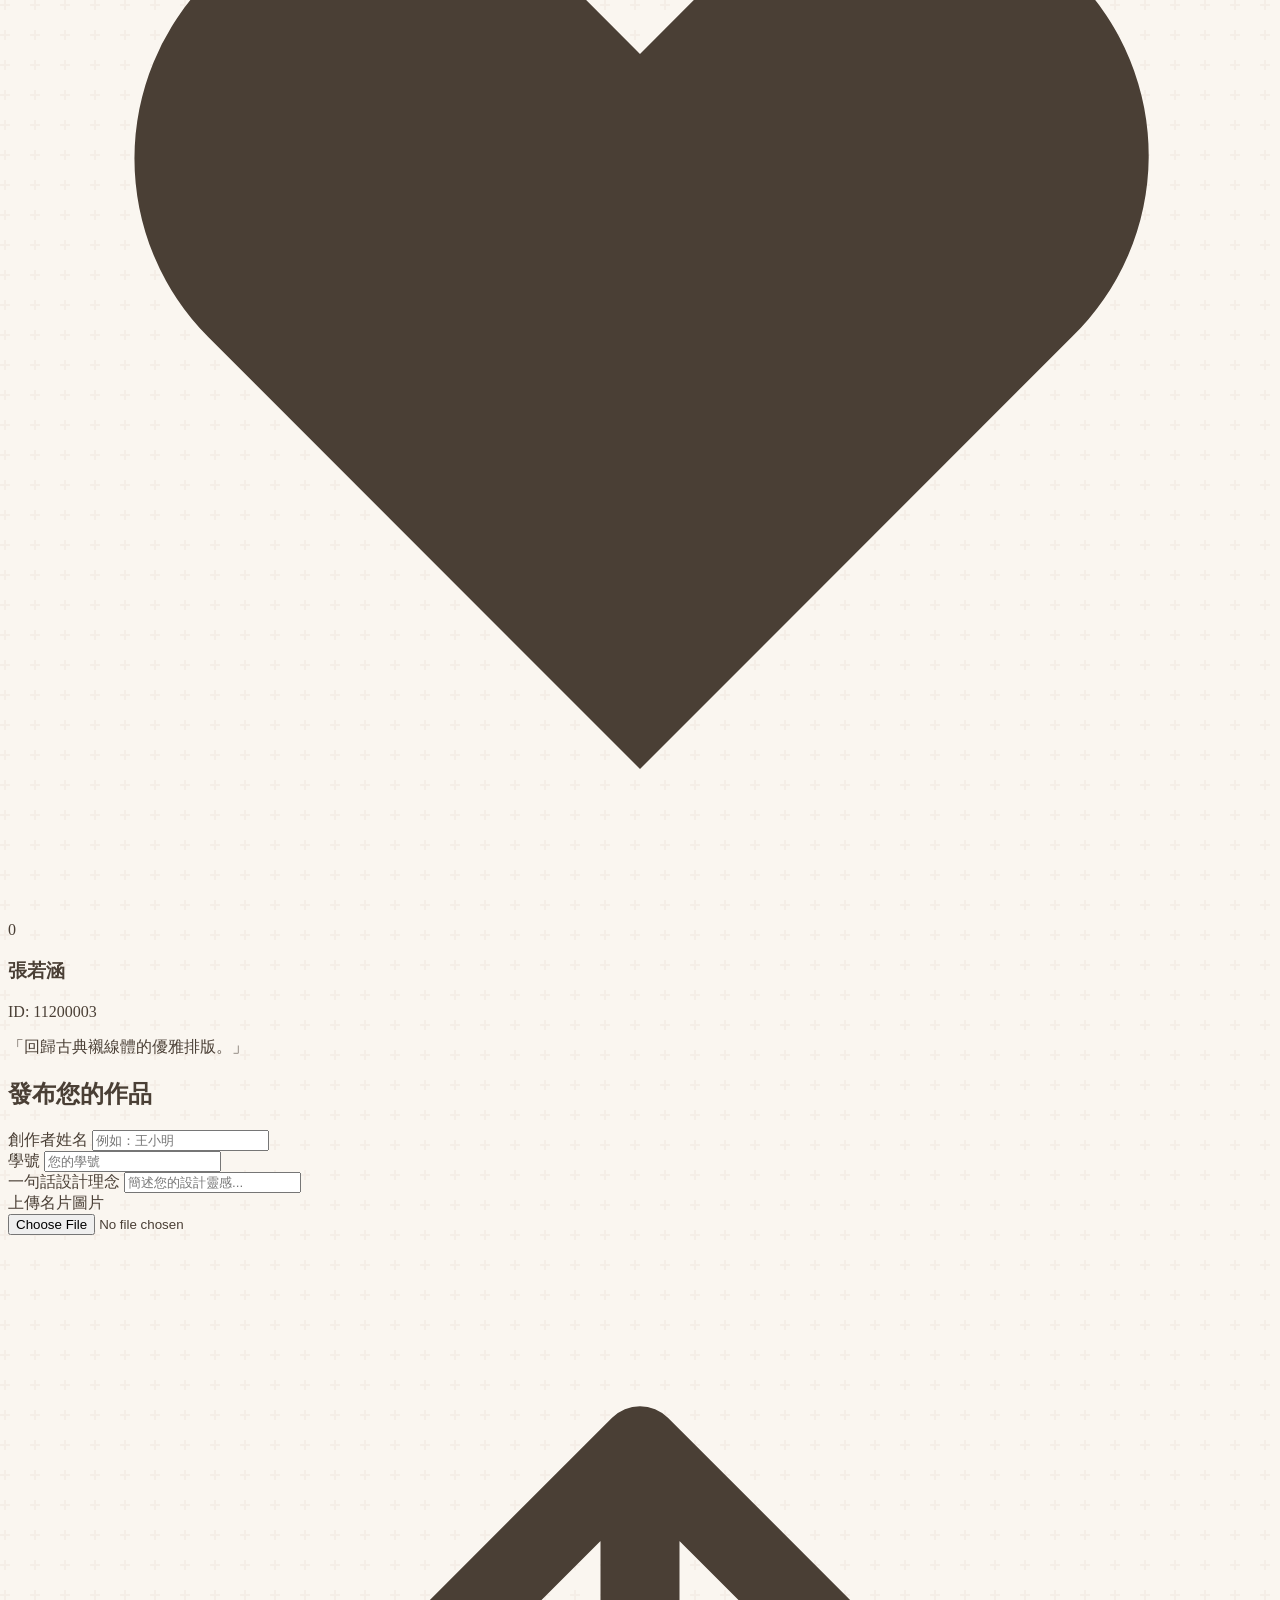
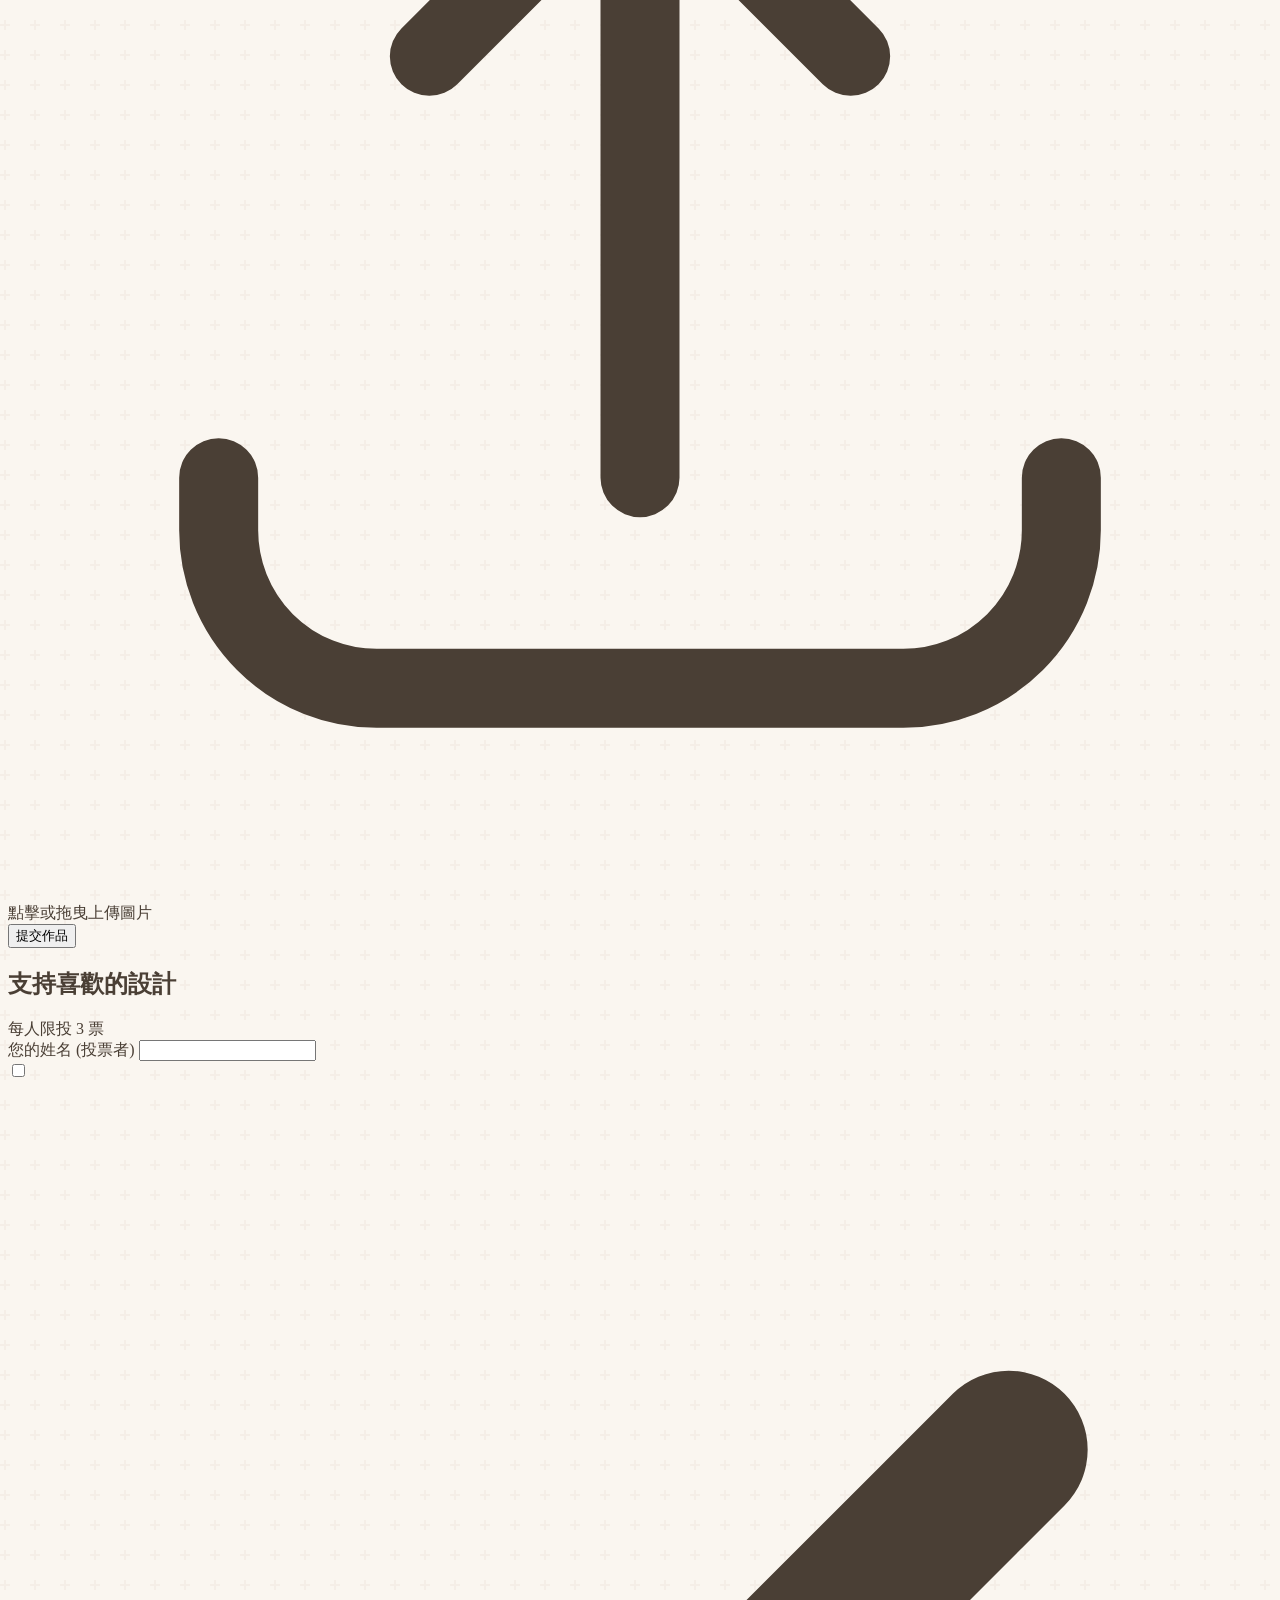
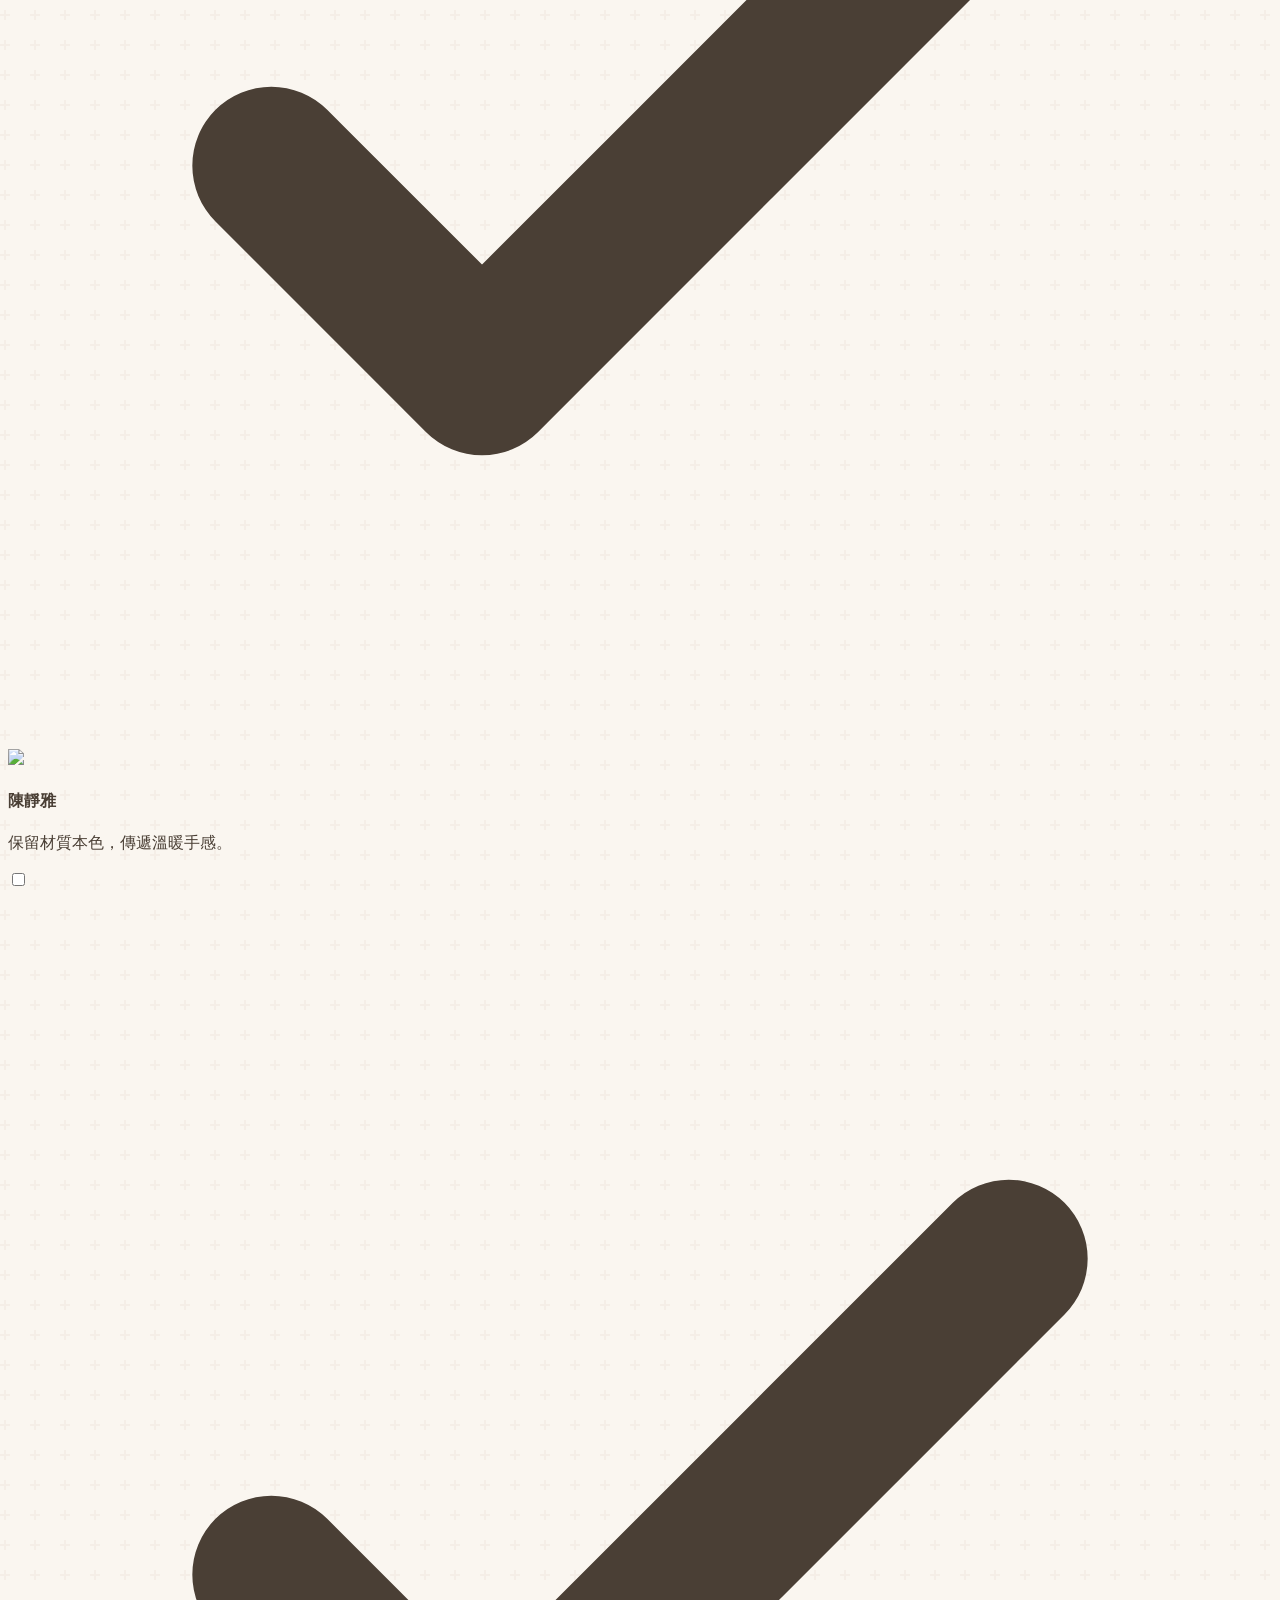
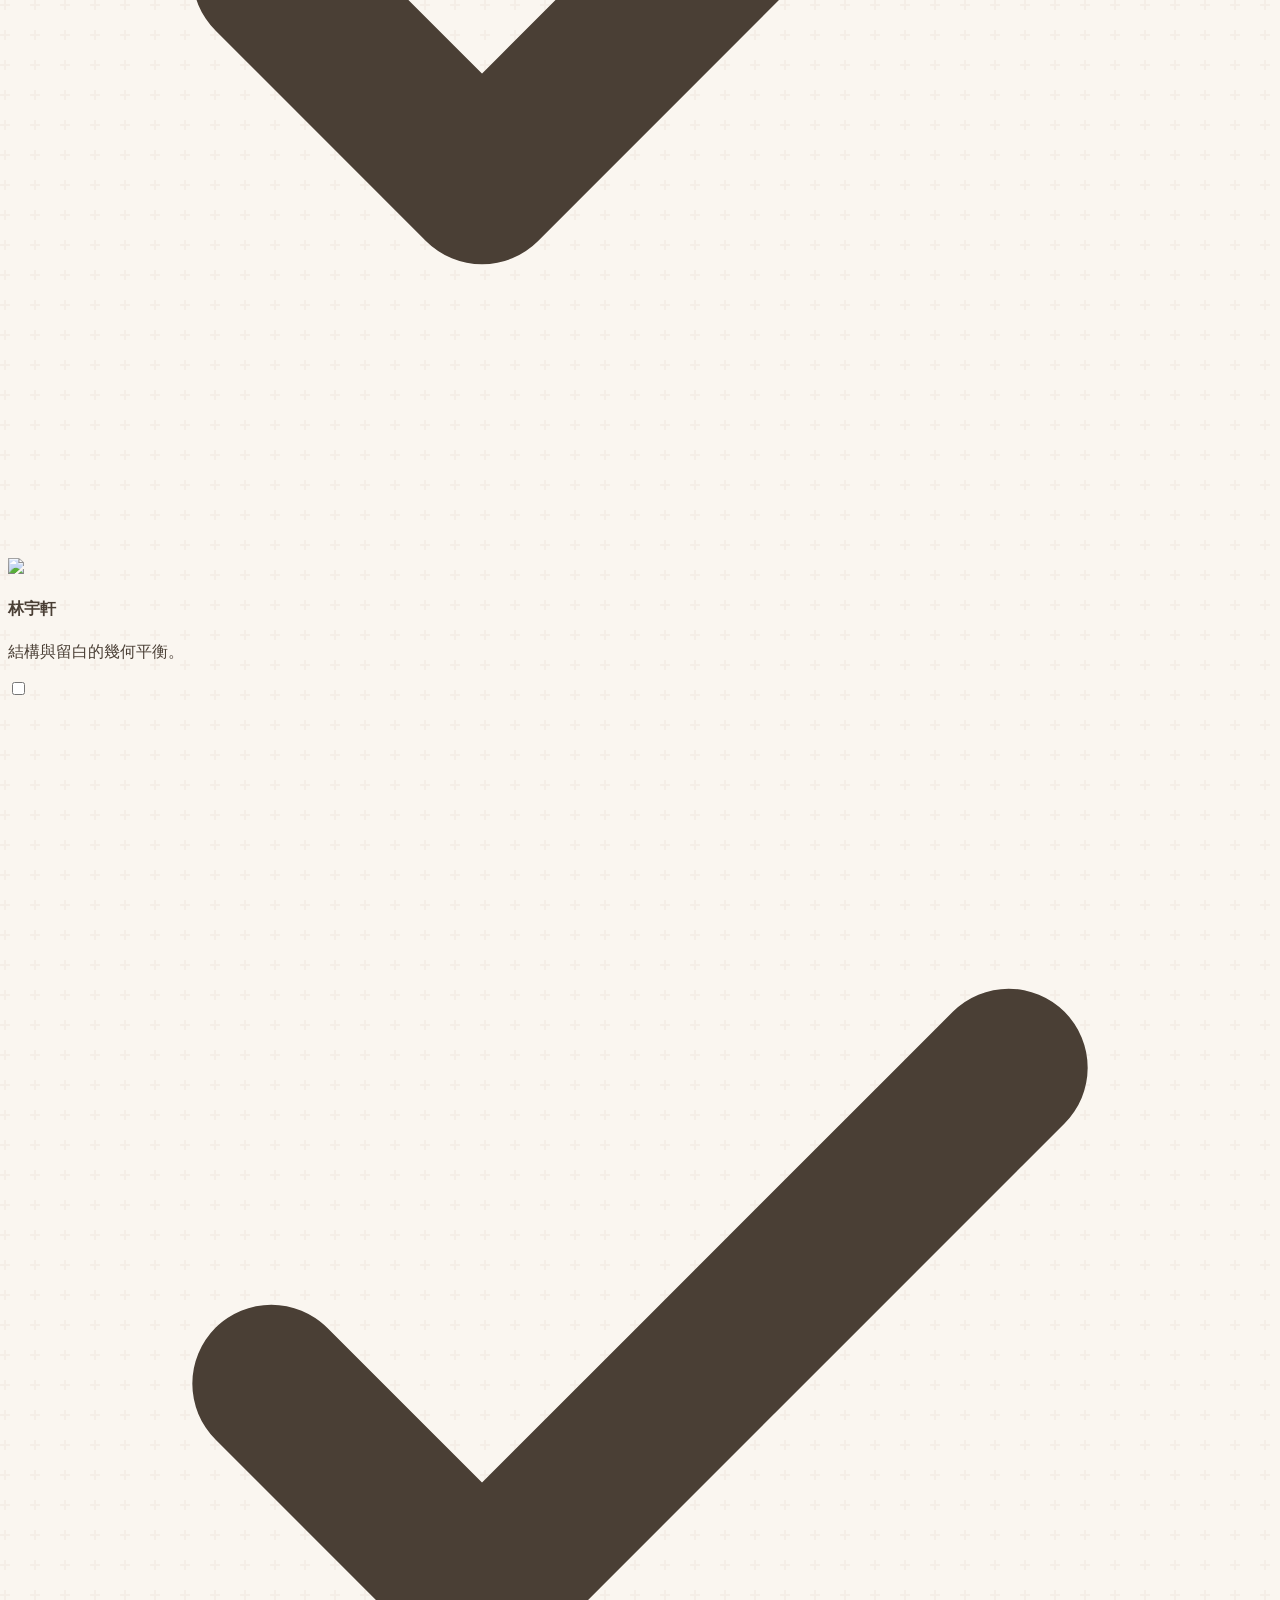
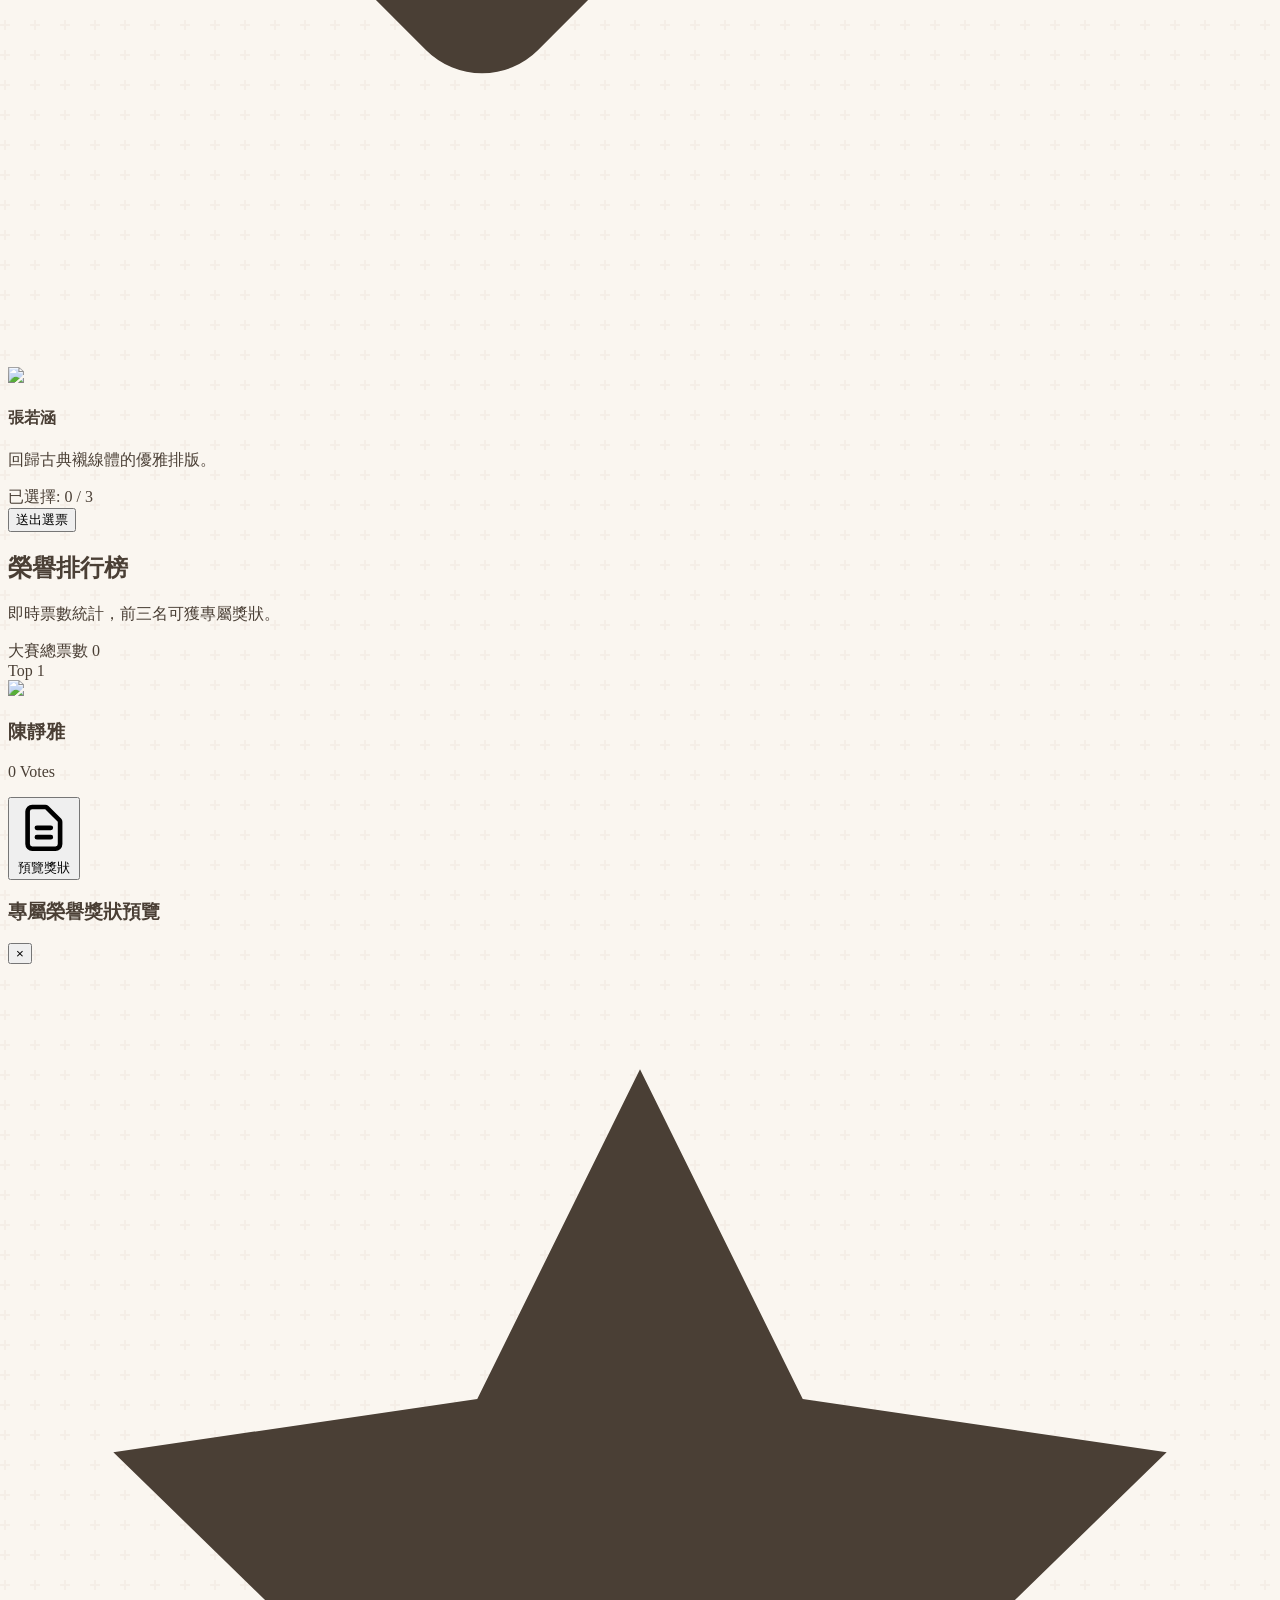
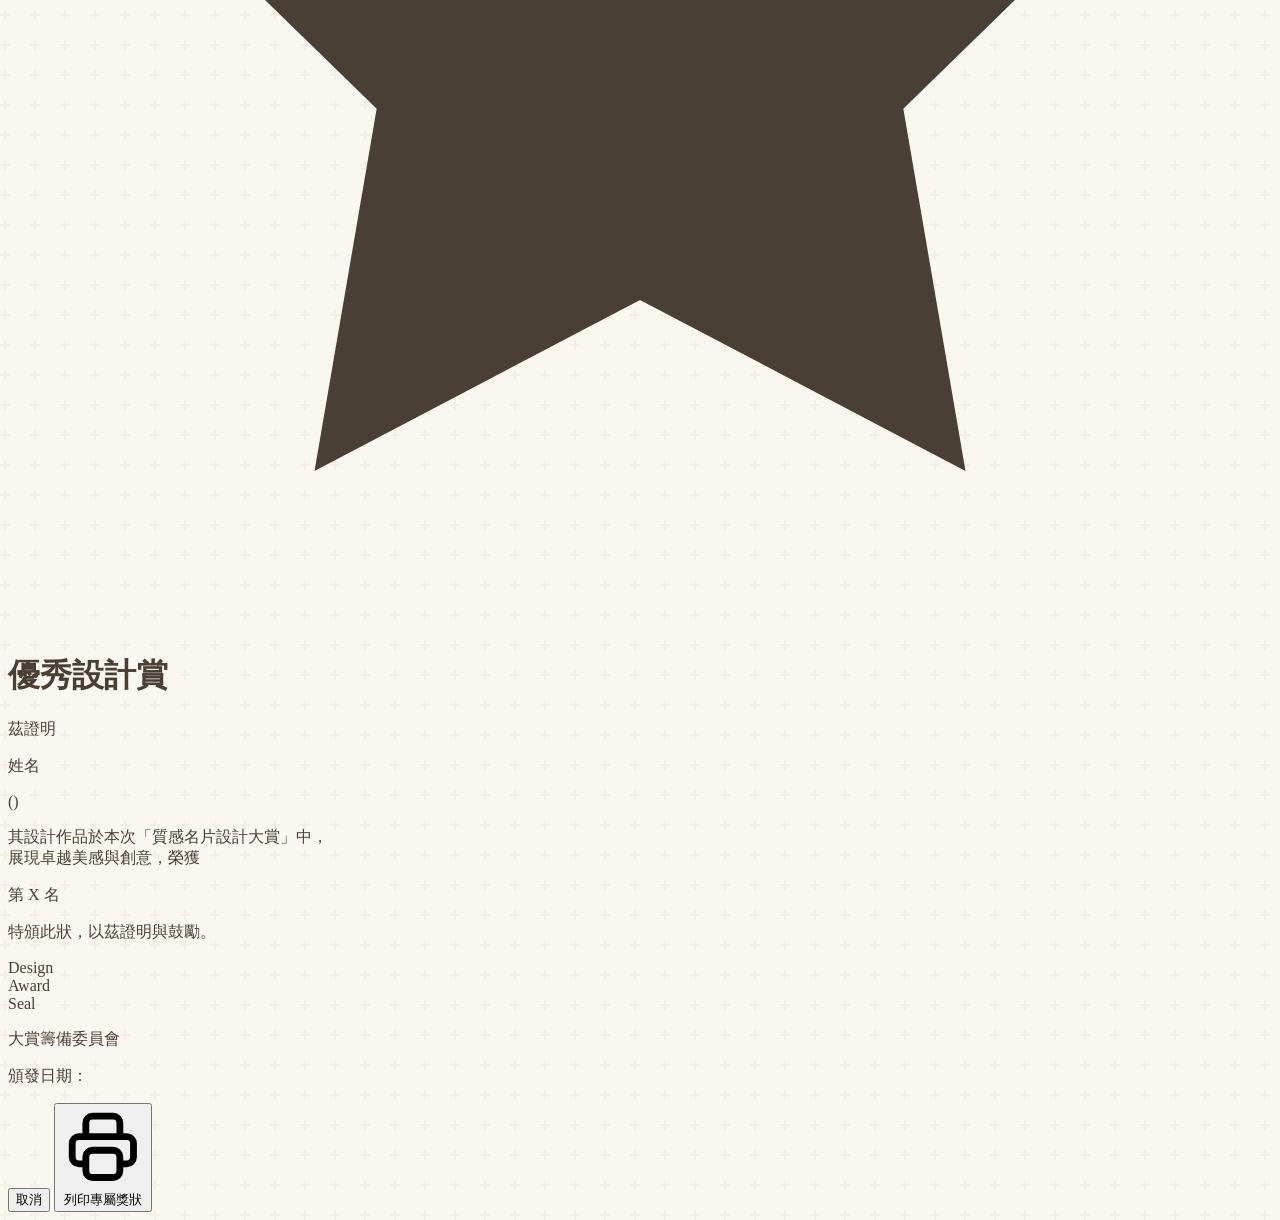
==== commit a274dfd5: "將程式碼拆分為 HTML、CSS 與 JS 三個檔案" ====
--- a/index.html
+++ b/index.html
@@ -4,8 +4,12 @@
     <meta charset="UTF-8">
     <meta name="viewport" content="width=device-width, initial-scale=1.0">
     <title>名片展覽與投票系統 | 質感大賞</title>
+    
+    <!-- 引入 Tailwind 與字體 -->
     <script src="https://cdn.tailwindcss.com"></script>
     <link href="https://fonts.googleapis.com/css2?family=Noto+Serif+TC:wght@400;600;700;900&family=Noto+Sans+TC:wght@300;400;500;700&display=swap" rel="stylesheet">
+    
+    <!-- Tailwind 設定 (CDN 模式需保留在 HTML 內) -->
     <script>
         tailwind.config = {
             theme: {
@@ -13,15 +17,15 @@
                     colors: {
                         beige: {
                             50: '#FDFBF7',
-                            100: '#FAF6F0', // 主背景
-                            200: '#F0E7DB', // 卡片邊框/底色
-                            300: '#D4C3B3', // 輔助色
+                            100: '#FAF6F0',
+                            200: '#F0E7DB',
+                            300: '#D4C3B3',
                             400: '#B8A391',
-                            500: '#A6907C', // 按鈕 hover
-                            600: '#8A735E', // 按鈕主色
+                            500: '#A6907C',
+                            600: '#8A735E',
                             700: '#6B5744',
-                            800: '#4A3F35', // 主要文字
-                            900: '#2E261F', // 標題文字
+                            800: '#4A3F35',
+                            900: '#2E261F',
                         }
                     },
                     fontFamily: {
@@ -36,37 +40,9 @@
             }
         }
     </script>
-    <style>
-        body {
-            background-color: #FAF6F0;
-            background-image: url("data:image/svg+xml,%3Csvg width='60' height='60' viewBox='0 0 60 60' xmlns='http://www.w3.org/2000/svg'%3E%3Cg fill='none' fill-rule='evenodd'%3E%3Cg fill='%23d4c3b3' fill-opacity='0.15'%3E%3Cpath d='M36 34v-4h-2v4h-4v2h4v4h2v-4h4v-2h-4zm0-30V0h-2v4h-4v2h4v4h2V6h4V4h-4zM6 34v-4H4v4H0v2h4v4h2v-4h4v-2H6zM6 4V0H4v4H0v2h4v4h2V6h4V4H6z'/%3E%3C/g%3E%3C/g%3E%3C/svg%3E");
-            color: #4A3F35;
-        }
-
-        /* 隱藏原生滾動條，加上優雅樣式 */
-        ::-webkit-scrollbar { width: 8px; }
-        ::-webkit-scrollbar-track { background: #FAF6F0; }
-        ::-webkit-scrollbar-thumb { background: #D4C3B3; border-radius: 4px; }
-        ::-webkit-scrollbar-thumb:hover { background: #A6907C; }
-
-        /* 列印模式的 CSS 設定 */
-        @media print {
-            body * { visibility: hidden; }
-            #print-area, #print-area * { visibility: visible; }
-            #print-area { position: absolute; left: 0; top: 0; width: 100%; margin: 0; padding: 0; }
-            .no-print { display: none !important; }
-            @page { margin: 0; }
-        }
-
-        .fade-in { animation: fadeIn 0.4s ease-out forwards; }
-        @keyframes fadeIn { from { opacity: 0; transform: translateY(10px); } to { opacity: 1; transform: translateY(0); } }
-
-        /* Toast 動畫 */
-        @keyframes slideInUp { from { opacity: 0; transform: translate(-50%, 20px); } to { opacity: 1; transform: translate(-50%, 0); } }
-        @keyframes fadeOutDown { from { opacity: 1; transform: translate(-50%, 0); } to { opacity: 0; transform: translate(-50%, 20px); } }
-        .toast-enter { animation: slideInUp 0.3s ease-out forwards; }
-        .toast-leave { animation: fadeOutDown 0.3s ease-in forwards; }
-    </style>
+
+    <!-- 引入外部 CSS 檔案 -->
+    <link rel="stylesheet" href="style.css">
 </head>
 <body class="font-sans antialiased min-h-screen relative pb-20">
 
@@ -85,11 +61,11 @@
 
     <main class="container mx-auto px-4 sm:px-6 py-12 space-y-24 no-print max-w-7xl">
         
-        <!-- 0. 主辦人/大標題名片 (Featured Business Card) -->
+        <!-- 0. 主辦人/大標題名片 -->
         <section id="featured" class="relative">
             <div class="text-center mb-12 space-y-4">
                 <span class="font-serif italic text-beige-500 tracking-widest text-sm uppercase">Featured Presentation</span>
-                <h2 class="text-4xl md:text-5xl font-serif font-bold text-beige-900">郭翁妃設計投票網頁</h2>
+                <h2 class="text-4xl md:text-5xl font-serif font-bold text-beige-900">設計投票網頁</h2>
                 <div class="h-px w-24 bg-beige-400 mx-auto mt-6"></div>
             </div>
             
@@ -213,7 +189,6 @@
             
             <!-- 實際列印的區塊 -->
             <div id="print-area" class="p-10 md:p-16 bg-beige-50 flex flex-col items-center text-center relative overflow-hidden">
-                <!-- 質感邊框 -->
                 <div class="absolute inset-8 border-[6px] border-double border-beige-300 opacity-60"></div>
                 <div class="absolute inset-10 border border-beige-200 opacity-40"></div>
                 
@@ -265,291 +240,7 @@
     <!-- 自訂 Toast 容器 -->
     <div id="toast-container" class="fixed top-24 left-1/2 transform -translate-x-1/2 z-50 flex flex-col gap-3 no-print pointer-events-none"></div>
 
-    <script>
-        // --- 優雅的 Toast 提示功能 ---
-        function showToast(message, type = 'success') {
-            const container = document.getElementById('toast-container');
-            const toast = document.createElement('div');
-            
-            const bgColor = type === 'error' ? 'bg-red-50 text-red-800 border-red-200' : 'bg-beige-800 text-beige-50 border-beige-900';
-            const icon = type === 'error' 
-                ? '<svg class="w-5 h-5 mr-2 text-red-500" fill="none" viewBox="0 0 24 24" stroke="currentColor"><path stroke-linecap="round" stroke-linejoin="round" stroke-width="2" d="M12 8v4m0 4h.01M21 12a9 9 0 11-18 0 9 9 0 0118 0z" /></svg>'
-                : '<svg class="w-5 h-5 mr-2 text-beige-300" fill="none" viewBox="0 0 24 24" stroke="currentColor"><path stroke-linecap="round" stroke-linejoin="round" stroke-width="2" d="M5 13l4 4L19 7" /></svg>';
-
-            toast.className = `flex items-center px-6 py-3 rounded-full shadow-xl border ${bgColor} font-medium text-sm toast-enter pointer-events-auto`;
-            toast.innerHTML = `${icon} ${message}`;
-            
-            container.appendChild(toast);
-
-            setTimeout(() => {
-                toast.classList.replace('toast-enter', 'toast-leave');
-                toast.addEventListener('animationend', () => toast.remove());
-            }, 3000);
-        }
-
-        // --- 狀態管理 ---
-        let works = [
-            {
-                id: 1,
-                name: "陳靜雅",
-                studentId: "11200001",
-                intro: "保留材質本色，傳遞溫暖手感。",
-                imageUrl: "https://placehold.co/800x500/E6DED5/4A3F35?font=playfair-display&text=Minimalist+Concept",
-                votes: 0
-            },
-            {
-                id: 2,
-                name: "林宇軒",
-                studentId: "11200002",
-                intro: "結構與留白的幾何平衡。",
-                imageUrl: "https://placehold.co/800x500/D4C3B3/2E261F?font=playfair-display&text=Geometric+Space",
-                votes: 0
-            },
-            {
-                id: 3,
-                name: "張若涵",
-                studentId: "11200003",
-                intro: "回歸古典襯線體的優雅排版。",
-                imageUrl: "https://placehold.co/800x500/F0E7DB/6B5744?font=playfair-display&text=Classic+Typography",
-                votes: 0
-            }
-        ];
-        
-        let totalVotes = 0;
-
-        // --- DOM 元素 ---
-        const exhibitionGrid = document.getElementById('exhibition-grid');
-        const voteOptions = document.getElementById('vote-options');
-        const rankingList = document.getElementById('ranking-list');
-        const totalVotesCount = document.getElementById('total-votes-count');
-        const fileInput = document.getElementById('submit-image');
-        const fileNameDisplay = document.getElementById('file-name-display');
-        const selectedCountDisplay = document.getElementById('selected-count');
-
-        // 處理檔名顯示
-        fileInput.addEventListener('change', (e) => {
-            if (e.target.files.length > 0) {
-                fileNameDisplay.textContent = e.target.files[0].name;
-                fileNameDisplay.classList.add('text-beige-800', 'font-bold');
-            } else {
-                fileNameDisplay.textContent = '點擊或拖曳上傳圖片';
-                fileNameDisplay.classList.remove('text-beige-800', 'font-bold');
-            }
-        });
-
-        // --- 渲染函數 ---
-        function renderAll() {
-            renderExhibition();
-            renderVoteOptions();
-            renderRanking();
-        }
-
-        function renderExhibition() {
-            exhibitionGrid.innerHTML = '';
-            works.forEach((work, index) => {
-                const card = document.createElement('div');
-                card.className = "bg-white rounded-[1.5rem] p-4 shadow-sm border border-beige-100 hover:shadow-elegant transition-all duration-300 flex flex-col group fade-in";
-                card.style.animationDelay = `${index * 0.1}s`;
-                card.innerHTML = `
-                    <div class="h-56 overflow-hidden rounded-xl bg-beige-50 relative mb-5">
-                        <img src="${work.imageUrl}" alt="${work.name}的作品" class="w-full h-full object-cover object-center transform group-hover:scale-105 transition duration-700">
-                        <div class="absolute top-3 right-3 bg-white/90 backdrop-blur text-beige-800 text-xs font-bold px-3 py-1.5 rounded-full shadow-sm flex items-center border border-beige-100">
-                            <svg class="w-3.5 h-3.5 mr-1 text-beige-500" fill="currentColor" viewBox="0 0 20 20"><path fill-rule="evenodd" d="M3.172 5.172a4 4 0 015.656 0L10 6.343l1.172-1.171a4 4 0 115.656 5.656L10 17.657l-6.828-6.829a4 4 0 010-5.656z" clip-rule="evenodd" /></svg>
-                            ${work.votes}
-                        </div>
-                    </div>
-                    <div class="px-2 flex-1 flex flex-col">
-                        <div class="flex justify-between items-start mb-2">
-                            <h3 class="text-xl font-serif font-bold text-beige-900">${work.name}</h3>
-                            <span class="text-xs text-beige-400 font-medium">ID: ${work.studentId}</span>
-                        </div>
-                        <p class="text-sm text-beige-600 font-light mt-auto leading-relaxed border-t border-beige-100 pt-3">「${work.intro}」</p>
-                    </div>
-                `;
-                exhibitionGrid.appendChild(card);
-            });
-        }
-
-        function updateVoteCount() {
-            const checkedCount = document.querySelectorAll('.vote-checkbox:checked').length;
-            selectedCountDisplay.textContent = checkedCount;
-            
-            // 視覺提示
-            const checkboxes = document.querySelectorAll('.vote-checkbox');
-            checkboxes.forEach(cb => {
-                const label = cb.closest('label');
-                if (!cb.checked && checkedCount >= 3) {
-                    cb.disabled = true;
-                    label.classList.add('opacity-50', 'cursor-not-allowed');
-                } else {
-                    cb.disabled = false;
-                    label.classList.remove('opacity-50', 'cursor-not-allowed');
-                }
-                
-                // 選中狀態的邊框高亮
-                if(cb.checked) {
-                    label.classList.add('border-beige-500', 'bg-beige-50/50');
-                    label.classList.remove('border-transparent');
-                } else {
-                    label.classList.remove('border-beige-500', 'bg-beige-50/50');
-                    label.classList.add('border-transparent');
-                }
-            });
-        }
-
-        function renderVoteOptions() {
-            voteOptions.innerHTML = '';
-            works.forEach(work => {
-                const label = document.createElement('label');
-                label.className = "flex items-center p-3 rounded-xl hover:bg-beige-50 cursor-pointer transition border border-transparent";
-                label.innerHTML = `
-                    <div class="relative flex items-center justify-center mr-4">
-                        <input type="checkbox" name="vote-item" value="${work.id}" class="peer appearance-none w-6 h-6 border-2 border-beige-300 rounded focus:ring-2 focus:ring-beige-400 focus:outline-none checked:bg-beige-600 checked:border-beige-600 transition-colors vote-checkbox cursor-pointer">
-                        <svg class="absolute w-4 h-4 text-white opacity-0 peer-checked:opacity-100 pointer-events-none" fill="none" viewBox="0 0 24 24" stroke="currentColor" stroke-width="3"><path stroke-linecap="round" stroke-linejoin="round" d="M5 13l4 4L19 7"/></svg>
-                    </div>
-                    <img src="${work.imageUrl}" class="w-12 h-12 object-cover rounded-lg shadow-sm mr-4 border border-beige-100">
-                    <div class="flex-1 min-w-0">
-                        <h4 class="font-serif font-bold text-beige-900 truncate">${work.name}</h4>
-                        <p class="text-xs text-beige-500 truncate">${work.intro}</p>
-                    </div>
-                `;
-                voteOptions.appendChild(label);
-            });
-
-            const checkboxes = document.querySelectorAll('.vote-checkbox');
-            checkboxes.forEach(cb => {
-                cb.addEventListener('change', updateVoteCount);
-            });
-            updateVoteCount(); // 初始化狀態
-        }
-
-        function renderRanking() {
-            rankingList.innerHTML = '';
-            totalVotesCount.textContent = totalVotes;
-
-            const sortedWorks = [...works].sort((a, b) => b.votes - a.votes).slice(0, 3);
-            const medals = ['Top 1', 'Top 2', 'Top 3'];
-            const rankColors = ['text-yellow-600', 'text-slate-500', 'text-amber-700'];
-
-            sortedWorks.forEach((work, index) => {
-                if (work.votes === 0 && index !== 0) return; // 沒票不顯示二三名
-
-                const card = document.createElement('div');
-                card.className = `bg-white rounded-[2rem] p-6 border border-beige-200 shadow-sm hover:shadow-elegant transition flex flex-col items-center text-center relative mt-6 fade-in`;
-                card.style.animationDelay = `${index * 0.15}s`;
-                
-                card.innerHTML = `
-                    <div class="absolute -top-5 bg-beige-800 text-beige-50 font-serif font-bold text-sm tracking-wider px-6 py-1.5 rounded-full shadow-md uppercase">
-                        ${medals[index]}
-                    </div>
-                    <div class="w-28 h-28 mt-4 mb-4 rounded-full p-1 border border-beige-200">
-                        <img src="${work.imageUrl}" class="w-full h-full object-cover rounded-full">
-                    </div>
-                    <h3 class="font-serif font-bold text-xl text-beige-900 mb-1">${work.name}</h3>
-                    <p class="text-3xl font-serif font-black text-beige-600 my-3 flex items-baseline gap-1">
-                        ${work.votes} <span class="text-sm font-sans font-normal text-beige-400">Votes</span>
-                    </p>
-                    <button onclick="openCertificate('${work.name}', '${work.studentId}', ${index + 1})" class="mt-auto px-5 py-2.5 bg-beige-50 border border-beige-300 text-beige-700 rounded-xl hover:bg-beige-100 hover:text-beige-900 font-medium text-sm w-full transition flex justify-center items-center gap-2">
-                        <svg class="w-4 h-4" fill="none" stroke="currentColor" viewBox="0 0 24 24"><path stroke-linecap="round" stroke-linejoin="round" stroke-width="2" d="M9 12h6m-6 4h6m2 5H7a2 2 0 01-2-2V5a2 2 0 012-2h5.586a1 1 0 01.707.293l5.414 5.414a1 1 0 01.293.707V19a2 2 0 01-2 2z"></path></svg>
-                        預覽獎狀
-                    </button>
-                `;
-                rankingList.appendChild(card);
-            });
-        }
-
-        // --- 互動邏輯 ---
-
-        // 投稿
-        document.getElementById('submit-form').addEventListener('submit', function(e) {
-            e.preventDefault();
-            
-            const name = document.getElementById('submit-name').value;
-            const studentId = document.getElementById('submit-id').value;
-            const intro = document.getElementById('submit-intro').value;
-            
-            if (fileInput.files && fileInput.files[0]) {
-                const reader = new FileReader();
-                reader.onload = function(event) {
-                    const newWork = {
-                        id: Date.now(),
-                        name: name,
-                        studentId: studentId,
-                        intro: intro,
-                        imageUrl: event.target.result,
-                        votes: 0
-                    };
-                    works.unshift(newWork);
-                    renderAll();
-                    document.getElementById('submit-form').reset();
-                    fileNameDisplay.textContent = '點擊或拖曳上傳圖片';
-                    fileNameDisplay.classList.remove('text-beige-800', 'font-bold');
-                    showToast('作品發布成功！已展示於畫廊。');
-                };
-                reader.readAsDataURL(fileInput.files[0]);
-            }
-        });
-
-        // 投票
-        document.getElementById('vote-form').addEventListener('submit', function(e) {
-            e.preventDefault();
-            
-            const voterName = document.getElementById('voter-name').value;
-            const checkedBoxes = document.querySelectorAll('.vote-checkbox:checked');
-            
-            if (checkedBoxes.length === 0) {
-                showToast('請至少選擇一件喜歡的作品。', 'error');
-                return;
-            }
-
-            let votedCount = 0;
-            checkedBoxes.forEach(cb => {
-                const workId = parseInt(cb.value);
-                const workIndex = works.findIndex(w => w.id === workId);
-                if (workIndex !== -1) {
-                    works[workIndex].votes += 1;
-                    votedCount++;
-                    totalVotes++;
-                }
-            });
-
-            renderAll();
-            document.getElementById('vote-form').reset();
-            updateVoteCount();
-            showToast(`感謝 ${voterName} 的支持！已成功投下 ${votedCount} 票。`);
-        });
-
-        // --- 獎狀功能 ---
-        const certModal = document.getElementById('certificate-modal');
-        const certModalContent = document.getElementById('cert-modal-content');
-        
-        function openCertificate(name, studentId, rank) {
-            document.getElementById('cert-name').textContent = name;
-            document.getElementById('cert-id').textContent = studentId;
-            document.getElementById('cert-rank').textContent = `第 ${rank} 名`;
-            
-            const today = new Date();
-            document.getElementById('cert-date').textContent = `${today.getFullYear()}/${(today.getMonth() + 1).toString().padStart(2, '0')}/${today.getDate().toString().padStart(2, '0')}`;
-            
-            certModal.classList.remove('hidden');
-            // 觸發進場動畫
-            setTimeout(() => {
-                certModalContent.classList.remove('scale-95');
-                certModalContent.classList.add('scale-100');
-            }, 10);
-        }
-
-        function closeCertificate() {
-            certModalContent.classList.remove('scale-100');
-            certModalContent.classList.add('scale-95');
-            setTimeout(() => {
-                certModal.classList.add('hidden');
-            }, 150);
-        }
-
-        // 初始化
-        renderAll();
-
-    </script>
+    <!-- 引入外部 JS 檔案 -->
+    <script src="script.js"></script>
 </body>
-</html>
+</html>
--- a/style.css
+++ b/style.css
@@ -0,0 +1,29 @@
+body {
+    background-color: #FAF6F0;
+    background-image: url("data:image/svg+xml,%3Csvg width='60' height='60' viewBox='0 0 60 60' xmlns='http://www.w3.org/2000/svg'%3E%3Cg fill='none' fill-rule='evenodd'%3E%3Cg fill='%23d4c3b3' fill-opacity='0.15'%3E%3Cpath d='M36 34v-4h-2v4h-4v2h4v4h2v-4h4v-2h-4zm0-30V0h-2v4h-4v2h4v4h2V6h4V4h-4zM6 34v-4H4v4H0v2h4v4h2v-4h4v-2H6zM6 4V0H4v4H0v2h4v4h2V6h4V4H6z'/%3E%3C/g%3E%3C/g%3E%3C/svg%3E");
+    color: #4A3F35;
+}
+
+/* 隱藏原生滾動條，加上優雅樣式 */
+::-webkit-scrollbar { width: 8px; }
+::-webkit-scrollbar-track { background: #FAF6F0; }
+::-webkit-scrollbar-thumb { background: #D4C3B3; border-radius: 4px; }
+::-webkit-scrollbar-thumb:hover { background: #A6907C; }
+
+/* 列印模式的 CSS 設定 */
+@media print {
+    body * { visibility: hidden; }
+    #print-area, #print-area * { visibility: visible; }
+    #print-area { position: absolute; left: 0; top: 0; width: 100%; margin: 0; padding: 0; }
+    .no-print { display: none !important; }
+    @page { margin: 0; }
+}
+
+.fade-in { animation: fadeIn 0.4s ease-out forwards; }
+@keyframes fadeIn { from { opacity: 0; transform: translateY(10px); } to { opacity: 1; transform: translateY(0); } }
+
+/* Toast 動畫 */
+@keyframes slideInUp { from { opacity: 0; transform: translate(-50%, 20px); } to { opacity: 1; transform: translate(-50%, 0); } }
+@keyframes fadeOutDown { from { opacity: 1; transform: translate(-50%, 0); } to { opacity: 0; transform: translate(-50%, 20px); } }
+.toast-enter { animation: slideInUp 0.3s ease-out forwards; }
+.toast-leave { animation: fadeOutDown 0.3s ease-in forwards; }
